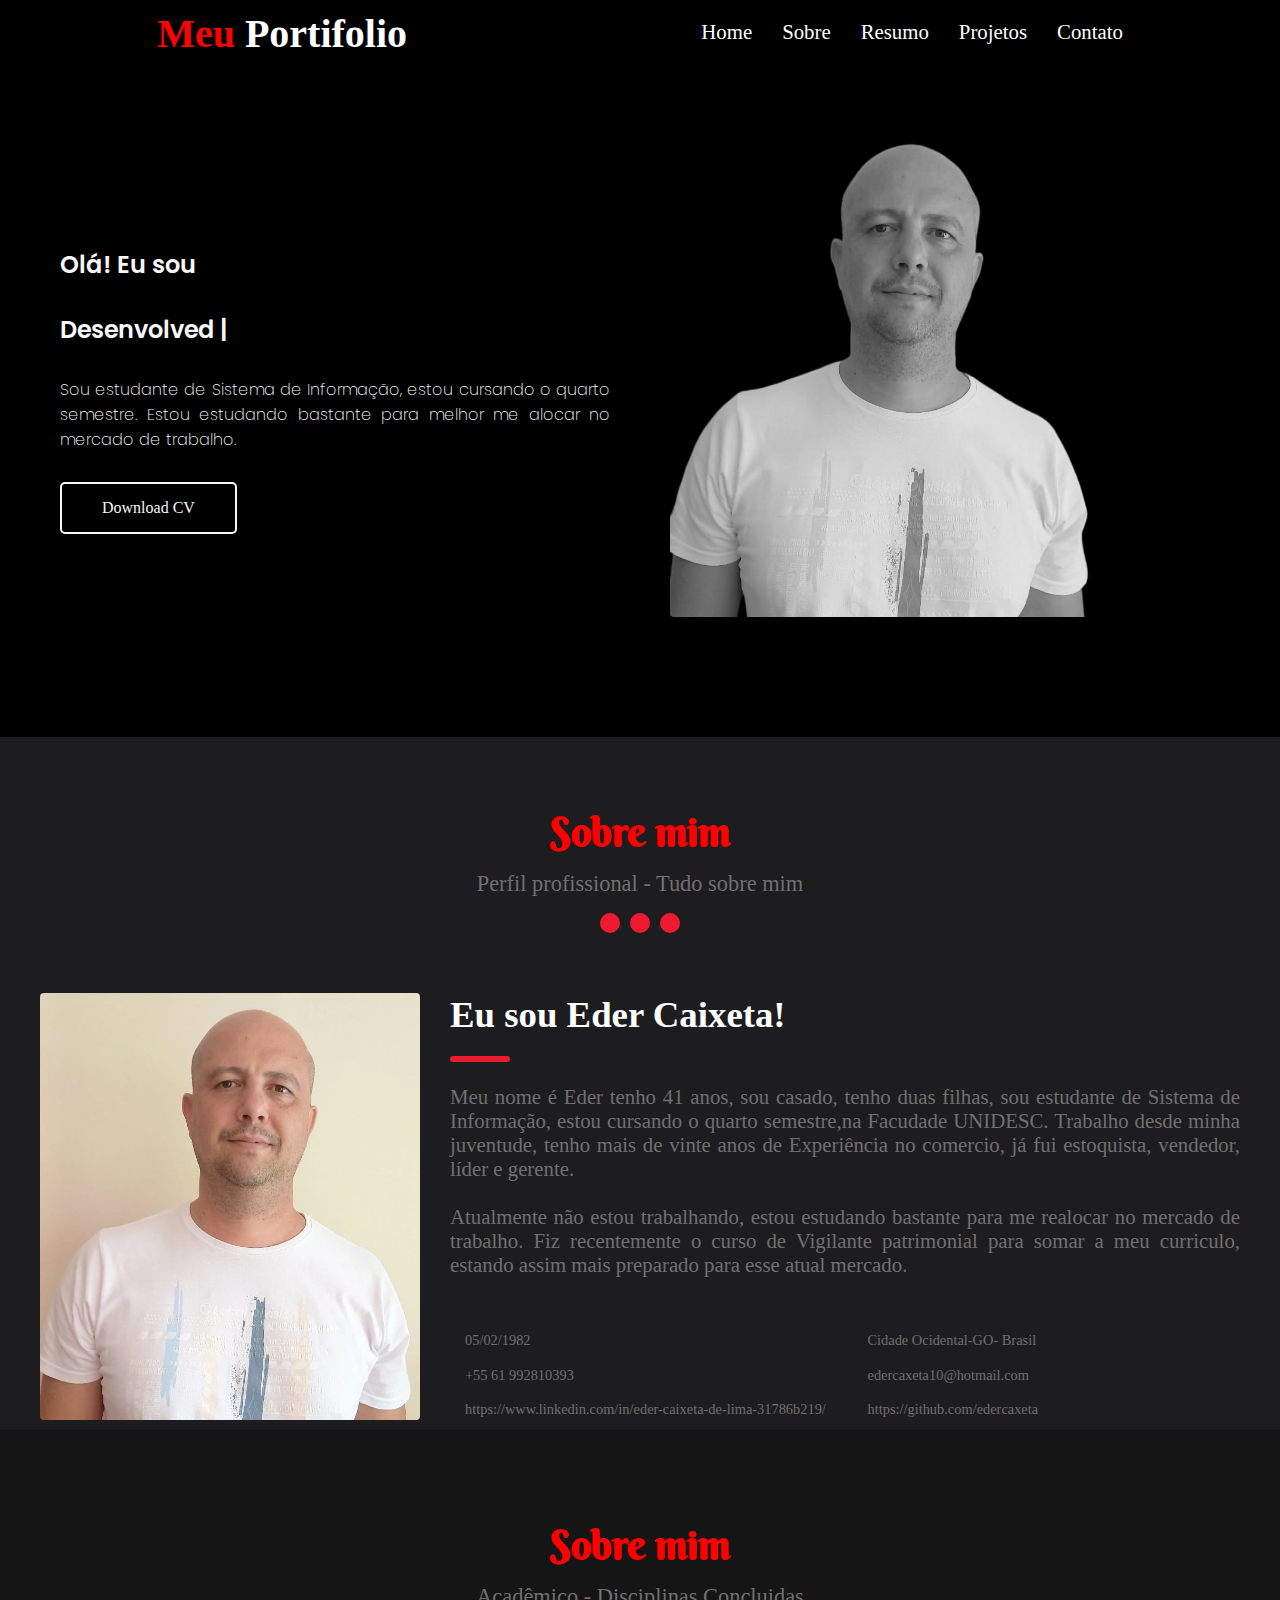
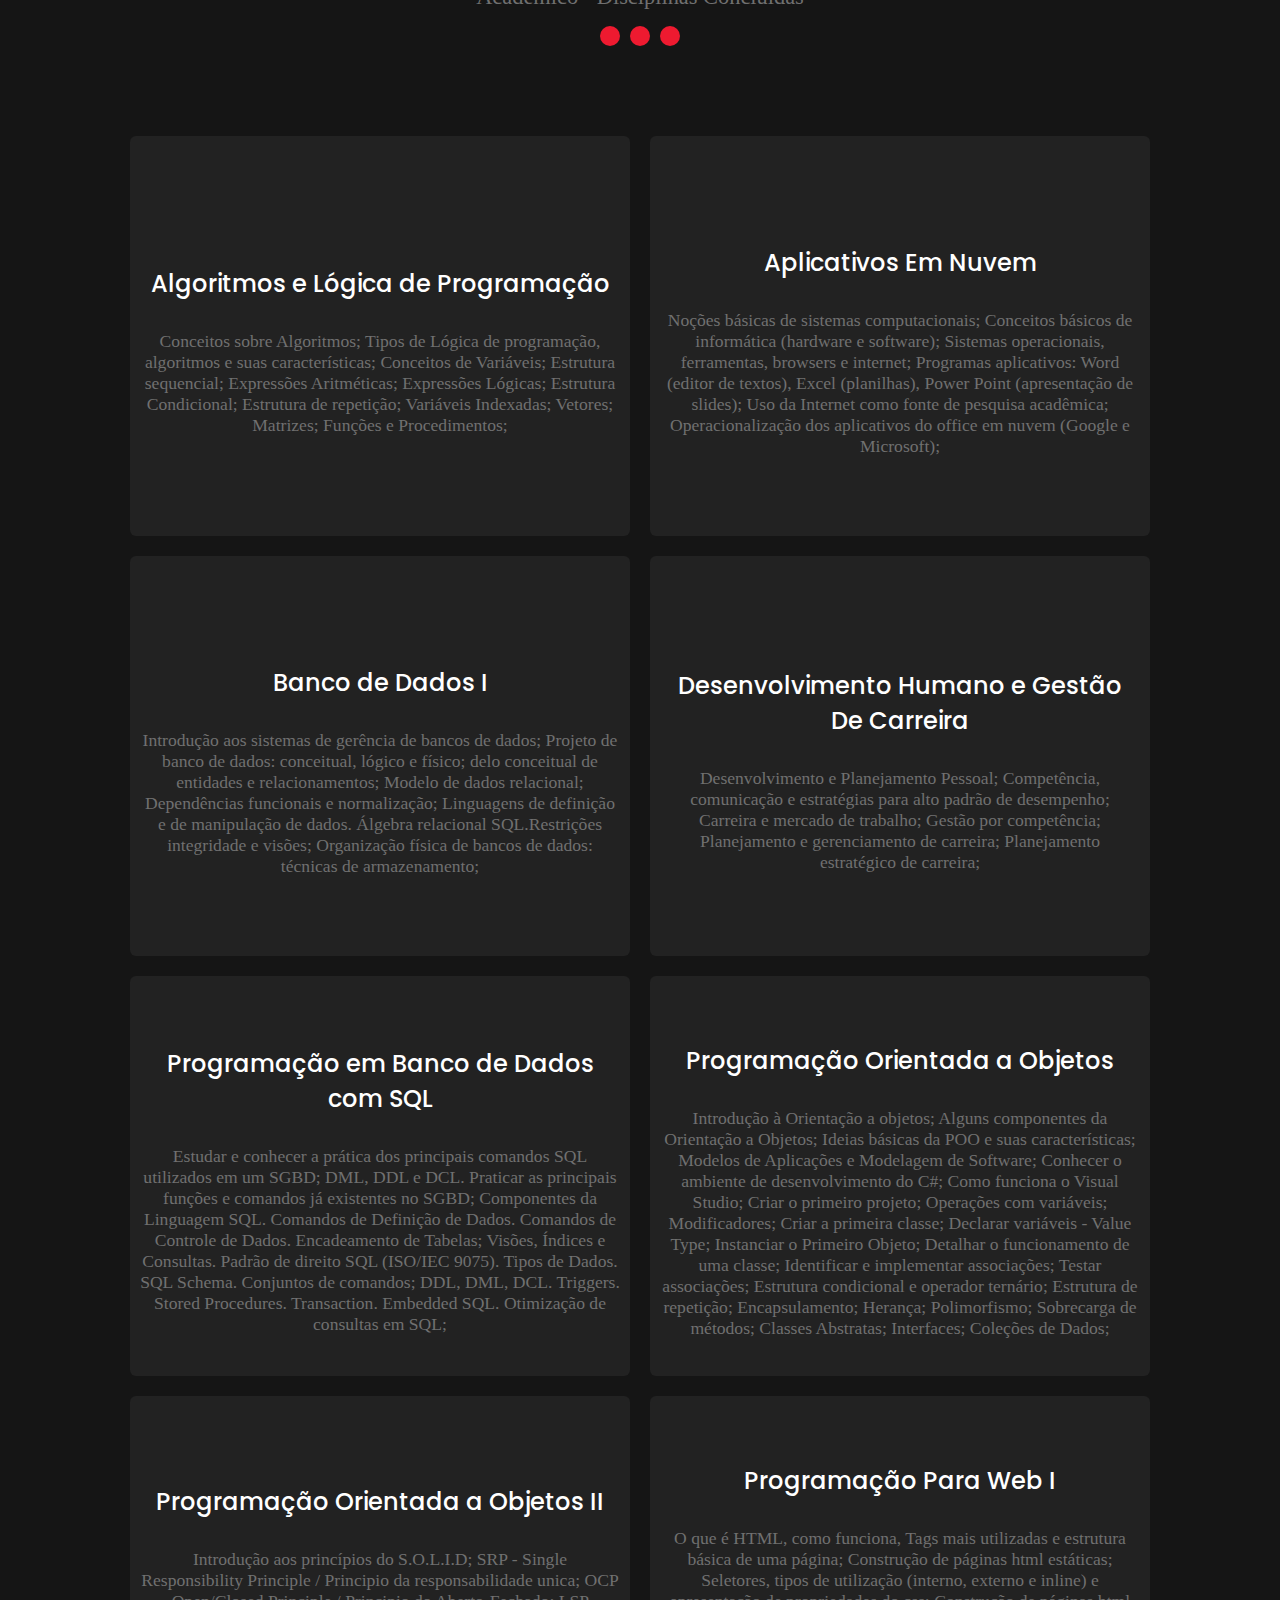
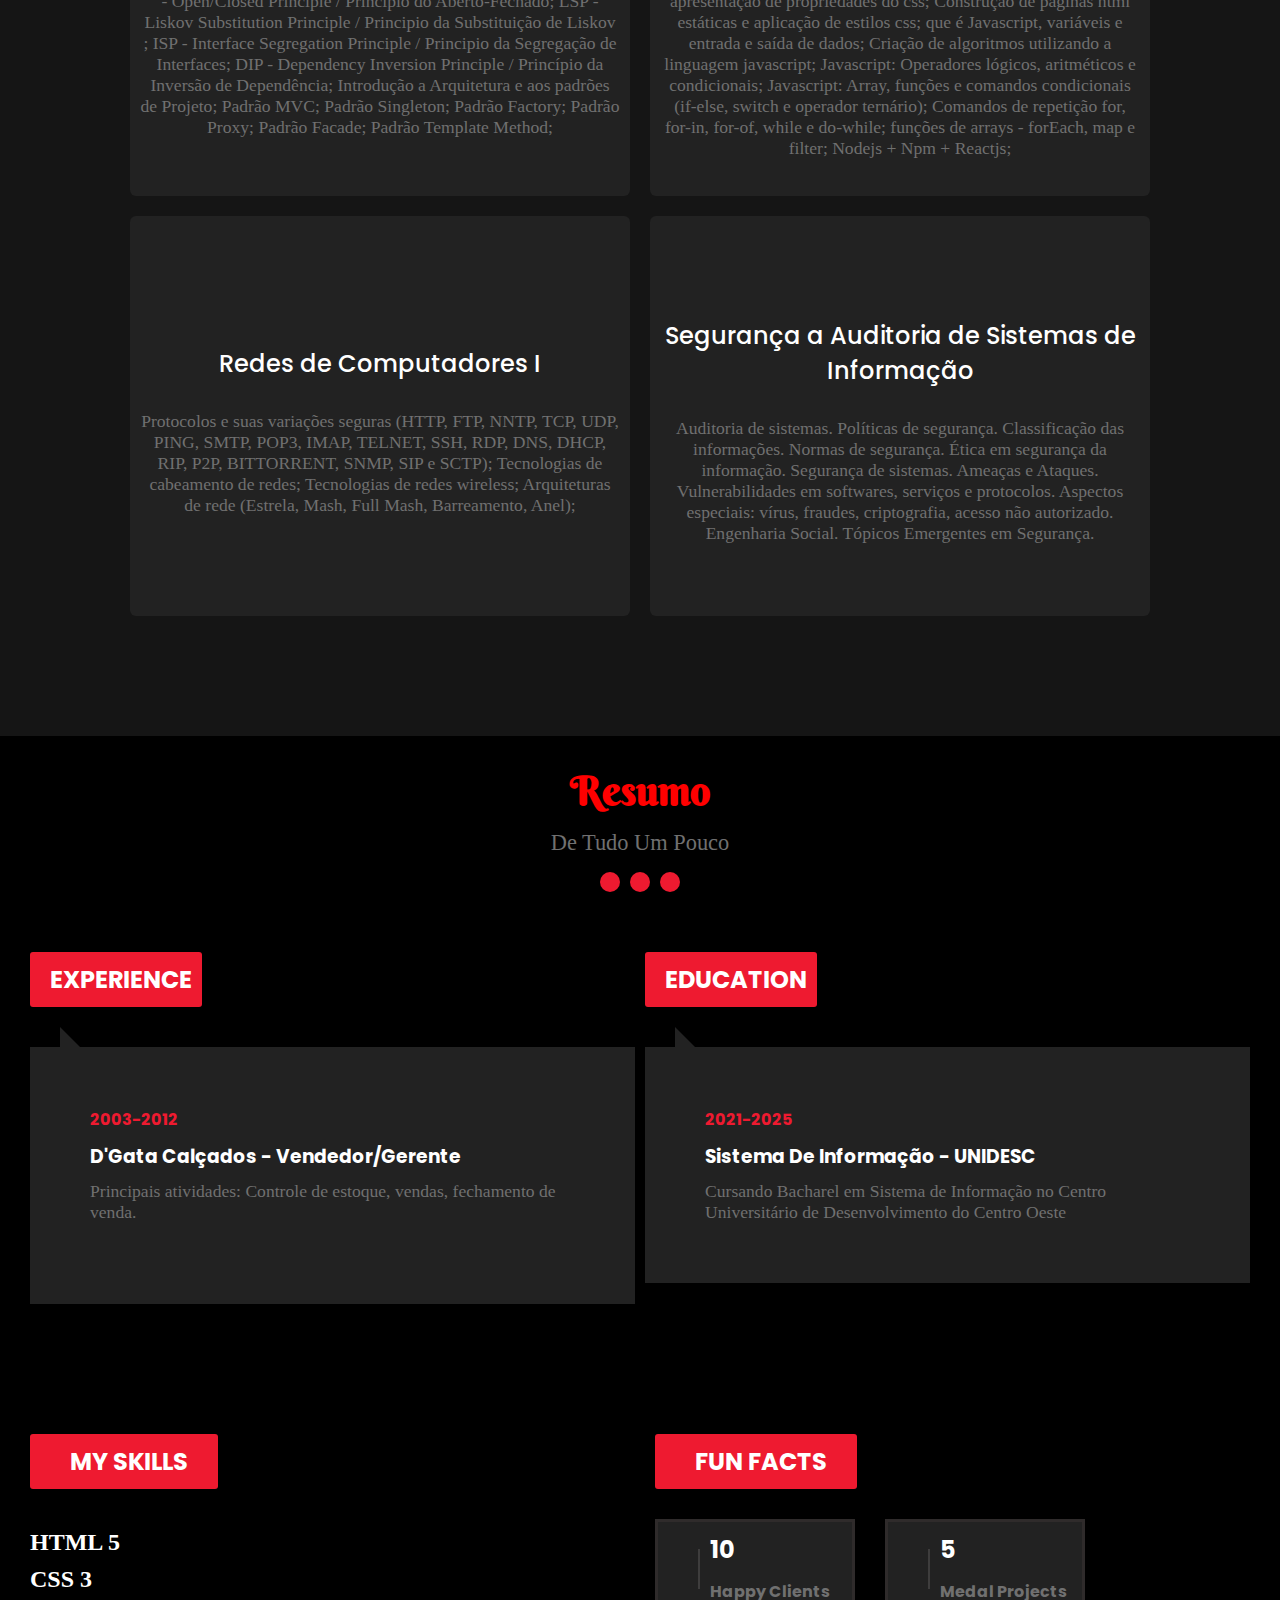
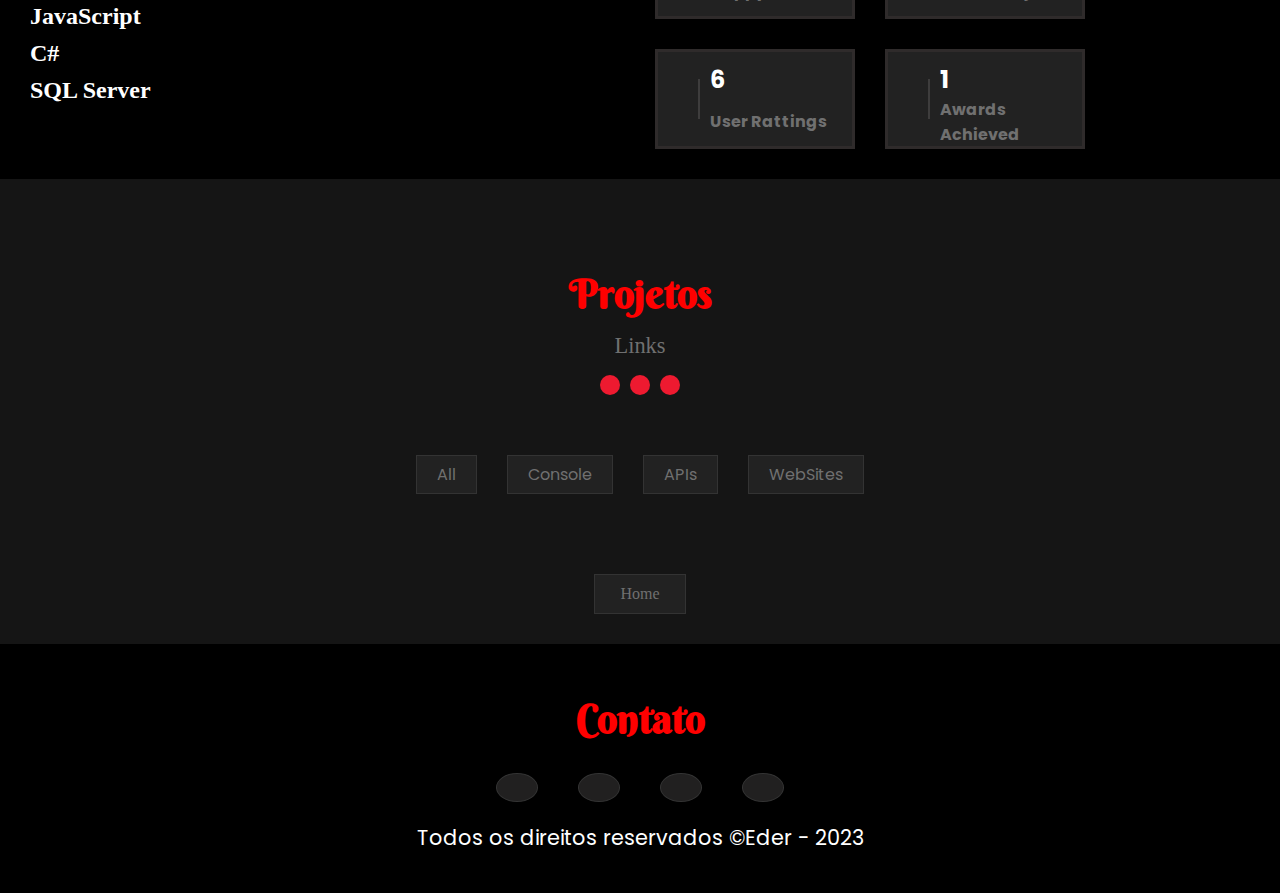
==== index.html @ 7ab3f2f9 "Update index.html" ====
<!DOCTYPE html>
<html lang="pt-br">
<head>
    <meta charset="UTF-8">
    <meta http-equiv="X-UA-Compatible" content="IE=edge">
    <meta name="viewport" content="width=device-width, initial-scale=1.0">
    <link rel="stylesheet" href="./css/style.css">
    <link rel="stylesheet" href="https://cdnjs.cloudflare.com/ajax/libs/font-awesome/6.4.0/css/all.min.css"
     integrity="sha512-iecdLmaskl7CVkqkXNQ/ZH/XLlvWZOJyj7Yy7tcenmpD1ypASozpmT/E0iPtmFIB46ZmdtAc9eNBvH0H/ZpiBw==" 
     crossorigin="anonymous" referrerpolicy="no-referrer" />
    <title>Eder Caixeta De Lima</title>
</head>
<body>
    
    <header>
        <h1>Meu <span>Portifolio</span></h1>
            <nav>
                <ul aria-label="Navegação primaria" class="navegacao-primaria">
                    <li><a href="index.html">Home</a></li>
                    <li><a href="index2.html">Sobre</a></li>
                    <li><a href="#resumo">Resumo</a></li>
                    <li><a href="#projetos">Projetos</a></li>
                    <li><a href="indexcontato.html">Contato</a></li>
                </ul>
                <i class="fa-solid fa-bars"></i>       
            </nav>
    </header>
    <section aria-label="seção curriculo download Eder" class="section-div">
        <div>   
            <h2>Olá! Eu sou</h2>
            <h2 class="digitando">Desenvolvedor de software/web</h2>
            <p>Sou estudante de Sistema de Informação, estou cursando o quarto semestre. Estou estudando bastante para melhor me alocar no mercado de trabalho.</p>
            <a href="img/Eder Caixeta De lima 2023.pdf" target="_blank">Download CV</a>
        </div>
        <img src="img/fundopreto.png" alt="ilustrativa imagem de uma pessoa">
    </section>
    <main>
        <article aria-label="Seção sobre mim" class="sobre">
            <div class="sobre_titulo">
                <h1>Sobre mim</h1>
                <p>Perfil profissional - Tudo sobre mim</p>
                <div aria-label="Seção de botões">
                    <span></span>
                    <span></span>
                    <span></span>
                </div>
            </div>
            <img src="img/foto3.jpeg" alt="imagem de pessoas ilustrativa">
            <div class="sobre_conteudo">
                <div class="sobre_texto">
                    <h1>Eu sou Eder Caixeta!</h1>
                    <p>Meu nome é Eder tenho 41 anos, sou casado, tenho duas filhas, sou estudante de Sistema de Informação, estou cursando o quarto
                        semestre,na Facudade UNIDESC. Trabalho desde minha juventude, tenho mais de vinte anos de Experiência no comercio, já fui estoquista, 
                        vendedor, líder e gerente.<br><br>
                        Atualmente não estou trabalhando, estou estudando bastante para me realocar no mercado de trabalho. Fiz recentemente o
                        curso de Vigilante patrimonial para somar a meu curriculo, estando assim mais preparado para esse atual mercado.</p><br>
                
                </div>
                <div class="sobre_info">
                    <p><i class="fa-solid fa-calendar-days"></i>05/02/1982</p>
                    <p><i class="fa-solid fa-location-dot"></i>Cidade Ocidental-GO- Brasil</p>
                    <p><i class="fa-brands fa-whatsapp"></i>+55 61 992810393</p>
                    <p><i class="fa-solid fa-envelope"></i>edercaxeta10@hotmail.com</p>
                    <p><i class="fa-brands fa-linkedin"></i>https://www.linkedin.com/in/eder-caixeta-de-lima-31786b219/</p>
                    <p><i class="fa-brands fa-github"></i>https://github.com/edercaxeta</p>
                </div>
            </div>
        </article>
    </main>

    <section class="services">
            <div class="sobre_titulo">
                <h1 >Sobre mim</h1>
                <p> Acadêmico - Disciplinas Concluidas</p>
                <div aria-label="Seção de botões">
                    <span></span>
                    <span></span>
                    <span></span>
                </div>
            </div>
            <div class="my_service">
                <ul aria-label="Navegação secundaria">
                    <li>
                        <i class="fa-sharp fa-solid fa-pen-to-square"></i>
                    <h3>Algoritmos e Lógica de Programação</h3>
                    <p>Conceitos sobre Algoritmos; Tipos de Lógica de programação, algoritmos e suas características;
                     Conceitos de Variáveis; Estrutura sequencial; Expressões Aritméticas; Expressões Lógicas; 
                     Estrutura Condicional; Estrutura de repetição; Variáveis Indexadas; Vetores; Matrizes; 
                     Funções e Procedimentos;</p>
                    </li>
                    <li>
                        <i class="fa-sharp fa-solid fa-pen-to-square"></i>
                    <h3>Aplicativos Em Nuvem</h3>
                    <p>Noções básicas de sistemas computacionais;  Conceitos básicos de informática (hardware e software); 
                        Sistemas operacionais, ferramentas, browsers e internet; Programas aplicativos: Word (editor de textos),
                        Excel (planilhas), Power Point (apresentação de slides); Uso da Internet como fonte de pesquisa acadêmica;
                        Operacionalização dos aplicativos do office em nuvem (Google e Microsoft);</p>
                    </li>
                    <li>
                        <i class="fa-sharp fa-solid fa-pen-to-square"></i>
                    <h3>Banco de Dados I</h3>
                    <p>Introdução aos sistemas de gerência de bancos de dados;  Projeto de banco de dados: conceitual, lógico e físico;
                        delo conceitual de entidades e relacionamentos;  Modelo de dados relacional; Dependências funcionais e normalização;
                        Linguagens de definição e de manipulação de dados. Álgebra relacional SQL.Restrições integridade e visões; 
                        Organização física de bancos de dados: técnicas de armazenamento;</p>
                    </li>
                    <li>
                        <i class="fa-sharp fa-solid fa-pen-to-square"></i>
                        <h3>Desenvolvimento Humano e Gestão De Carreira</h3>
                        <p>Desenvolvimento e Planejamento Pessoal; Competência, comunicação e estratégias para alto padrão de desempenho;
                            Carreira e mercado de trabalho; Gestão por competência; Planejamento e gerenciamento de carreira; 
                            Planejamento estratégico de carreira;</p>
                    </li>
                    <li>
                        <i class="fa-sharp fa-solid fa-pen-to-square"></i>
                    <h3>Programação em Banco de Dados com SQL</h3>
                    <p>Estudar e conhecer a prática dos principais comandos SQL utilizados em um SGBD;  DML, DDL e DCL. Praticar as
                        principais funções e comandos já existentes no SGBD; Componentes da Linguagem SQL. Comandos de Definição de Dados.
                        Comandos de Controle de Dados. Encadeamento de Tabelas; Visões, Índices e Consultas. Padrão de direito SQL (ISO/IEC 9075). 
                        Tipos de Dados. SQL Schema. Conjuntos de comandos; DDL, DML, DCL. Triggers. Stored Procedures. Transaction. Embedded SQL.
                        Otimização de consultas em SQL;</p>
                    </li>
                    <li>
                        <i class="fa-sharp fa-solid fa-pen-to-square"></i>
                    <h3>Programação Orientada a Objetos</h3>
                    <p>Introdução à Orientação a objetos;  Alguns componentes da Orientação a Objetos;  Ideias básicas da POO e suas 
                        características;  Modelos de Aplicações e Modelagem de Software; Conhecer o ambiente de desenvolvimento do C#; 
                        Como funciona o Visual Studio;  Criar o primeiro projeto;  Operações com variáveis;  Modificadores;  Criar a primeira classe;
                        Declarar variáveis - Value Type;  Instanciar o Primeiro Objeto; Detalhar o funcionamento de uma classe;
                        Identificar e implementar associações;  Testar associações; Estrutura condicional e operador ternário;
                        Estrutura de repetição;  Encapsulamento; Herança; Polimorfismo;  Sobrecarga de métodos; Classes Abstratas; Interfaces;
                        Coleções de Dados; </p>
                    </li>
                    <li>
                        <i class="fa-sharp fa-solid fa-pen-to-square"></i>
                        <h3>Programação Orientada a Objetos II</h3>
                        <p>Introdução aos princípios do S.O.L.I.D; SRP - Single Responsibility Principle / Principio da responsabilidade unica; 
                            OCP - Open/Closed Principle / Principio do Aberto-Fechado; LSP - Liskov Substitution Principle / Principio da Substituição de Liskov ; 
                            ISP - Interface Segregation Principle / Principio da Segregação de Interfaces; 
                            DIP - Dependency Inversion Principle / Princípio da Inversão de Dependência; 
                            Introdução a Arquitetura e aos padrões de Projeto; Padrão MVC;
                            Padrão Singleton; Padrão Factory; Padrão Proxy; Padrão Facade; Padrão Template Method;</p>
                    </li>
                    <li>
                        <i class="fa-sharp fa-solid fa-pen-to-square"></i>
                        <h3>Programação Para Web I</h3>
                        <p>O que é HTML, como funciona, Tags mais utilizadas e estrutura básica de uma página; Construção de páginas html estáticas; 
                            Seletores, tipos de utilização (interno, externo e inline) e apresentação de propriedades do css; Construção de páginas
                            html estáticas e aplicação de estilos css;  que é Javascript, variáveis e entrada e saída de dados; Criação de algoritmos
                            utilizando a linguagem javascript; Javascript: Operadores lógicos, aritméticos e condicionais; Javascript: Array,
                            funções e comandos condicionais (if-else, switch e operador ternário); Comandos de repetição for, for-in, for-of,
                            while e do-while; funções de arrays - forEach, map e filter; Nodejs + Npm + Reactjs;</p>
                    </li>
                    <li>
                        <i class="fa-sharp fa-solid fa-pen-to-square"></i>
                        <h3>Redes de Computadores I</h3>
                        <p>Protocolos  e suas variações seguras (HTTP, FTP, NNTP, TCP, UDP, PING, SMTP, POP3, IMAP, TELNET, SSH, RDP, DNS, DHCP, RIP, P2P, BITTORRENT, SNMP, SIP e SCTP);
                            Tecnologias de cabeamento de redes; Tecnologias de redes wireless; Arquiteturas de rede (Estrela, Mash, Full Mash, Barreamento, Anel);</p>
                    </li>
                    <li>
                        <i class="fa-sharp fa-solid fa-pen-to-square"></i>
                        <h3>Segurança a Auditoria de Sistemas de Informação</h3>
                        <p>Auditoria de sistemas. Políticas de segurança. Classificação das informações. Normas de segurança. Ética em segurança da
                            informação. Segurança de sistemas. Ameaças e Ataques. Vulnerabilidades em softwares, serviços e protocolos. Aspectos 
                            especiais: vírus, fraudes, criptografia, acesso não autorizado. Engenharia Social. Tópicos Emergentes em Segurança.</p>
                    </li>
                </ul>
            </div>
    </section>
    <div class="my_resume"><a name ="resumo"></a>
        <div class="sobre_titulo">
            <h1>Resumo</h1>
            <p>De Tudo Um Pouco </p>
            <div aria-label="Seção de botões">
                <span></span>
                <span></span>
                <span></span>
            </div>
        </div>
        <div class="resume_generica">
            <h2 class="experience"><i class="fa-solid fa-handshake"></i> Experience</h2>
            <div class="experience_content">
                <div>
                    <span>2003-2012</span>
                    <h3>D'Gata Calçados - Vendedor/Gerente</h3>
                    <p>Principais atividades: Controle de estoque, vendas, fechamento de venda.<br><br></p>
                </div>
                <div>
                    <span>2012-2022</span>
                    <h3>Casas Bahia - Vendedor/Lider</h3>
                    <p>Principais atividades: Vendas, fechamento de venda e gestão de pessoas.<br><br></p>
                </div>
                
                <ul>
                    <li><i class="fa-sharp fa-solid fa-circle"></i></li>
                    <li><i class="fa-sharp fa-solid fa-circle"></i></li>
                </ul>
            </div>
            <h2 class="education"><i class="fa-solid fa-book"></i>Education</h2>
            <div class="education_content">
                <div>
                    <span>2021-2025</span>
                    <h3>Sistema De Informação - UNIDESC</h3>
                    <p>Cursando Bacharel em Sistema de Informação no Centro Universitário de Desenvolvimento do Centro Oeste</p>
                </div>
                <div>
                    <span>Agosto-2022</span>
                    <h3>Big Date Fundamentos 3.0 - Data Science Academy</h3>
                    <p>Este curso trás os principais Fundamentos do Big Data.<br><br></p>
                </div>
                <div>
                    <span>Maio-2022 </span>
                    <h3>Algoritimo - Curso Em Video</h3>
                    <p>Este curso trás os princípios de Algoritimo e Logica computacionais.<br><br></p>
                </div>
                <div>
                    <span>Fevereiro-2022</span>
                    <h3>Agile Mindset - CrossKnowLedge</h3>
                    <p>Este curso trás uma série de metodologias que buscam acelerar e otimizar os processos de uma empresa</p>
                </div>
                <div>
                    <span>Fevereiro-2022</span>
                    <h3>LGPD(Lei Geral de Proteção de Dados) - CrossKnowLedge</h3>
                    <p>O objetivo do curso é capacitar as pessoas para entenderem, de forma rápida, o funcionamento e 
                        diretrizes básicas expostas na nova LGPD de dados do Brasil.</p>
                </div>
                <div>
                    <span>Outubro-2021</span>
                    <h3>Segurança da Informação - CrossKnowLedge</h3>
                    <p>Este curso trás informações sobre a importãncia de preservar e proteger dados.<br><br></p>
                </div>
                <ul>
                    <li><i class="fa-sharp fa-solid fa-circle"></i></li>
                    <li><i class="fa-sharp fa-solid fa-circle"></i></li>
                    <li><i class="fa-sharp fa-solid fa-circle"></i></li>
                    <li><i class="fa-sharp fa-solid fa-circle"></i></li>
                    <li><i class="fa-sharp fa-solid fa-circle"></i></li>
                    <li><i class="fa-sharp fa-solid fa-circle"></i></li>
                </ul>
            </div>
        </div>
        <div class="cursos">
            <div class="my_skills">
                <h2><i class="fa-sharp fa-regular fa-star"></i>My Skills</h2>
                <div class="skill_content">
                    <h3>HTML 5</h3>
                    <ul>
                        <li><i class="fa-sharp fa-solid fa-star"></i></li>
                        <li><i class="fa-sharp fa-solid fa-star"></i></li>
                        <li><i class="fa-sharp fa-solid fa-star"></i></li>
                        <li><i class="fa-sharp fa-solid fa-star"></i></li>
                    </ul>
                </div>
                <div class="skill_content">
                    <h3>CSS 3</h3>
                    <ul>
                        <li><i class="fa-sharp fa-solid fa-star"></i></li>
                        <li><i class="fa-sharp fa-solid fa-star"></i></li>
                        <li><i class="fa-sharp fa-solid fa-star"></i></li>
                    </ul>
                </div>
                <div class="skill_content">
                    <h3>JavaScript</h3>
                    <ul>
                        <li><i class="fa-sharp fa-solid fa-star"></i></li>
                        <li><i class="fa-sharp fa-solid fa-star"></i></li>
                        <li><i class="fa-sharp fa-solid fa-star"></i></li>
                    </ul>
                </div>
                <div class="skill_content">
                    <h3>C#</h3>
                    <ul>
                        <li><i class="fa-sharp fa-solid fa-star"></i></li>
                        <li><i class="fa-sharp fa-solid fa-star"></i></li>
                        <li><i class="fa-sharp fa-solid fa-star"></i></li>
                        <li><i class="fa-sharp fa-solid fa-star"></i></li>
                    </ul>
                </div>
                <div class="skill_content">
                    <h3>SQL Server</h3>
                    <ul>
                        <li><i class="fa-sharp fa-solid fa-star"></i></li>
                        <li><i class="fa-sharp fa-solid fa-star"></i></li>
                        <li><i class="fa-sharp fa-solid fa-star"></i></li>
                    </ul>
                </div>
            </div>
            <div class="funfacts">
                <h2><i class="fa-solid fa-heart"></i>Fun Facts</h2>
                <ul>
                    <li>
                        <i class="fa-solid fa-mug-hot"></i>
                        <span>10</span>
                        <p>Happy Clients</p>
                    </li>
                    <li>
                        <i class="fa-solid fa-medal"></i>
                        <span>5</span>
                        <p>Medal Projects</p>
                    </li>
                    <li>
                        <i class="fa-solid fa-user"></i>
                        <span>6</span>
                        <p>User Rattings</p>
                    </li>
                    <li>
                        <i class="fa-solid fa-users"></i>
                        <span>1</span>
                        <p>Awards Achieved</p>
                    </li>
                </ul>
            </div>
        </div>
    </div>

    <section class="projects"><a name ="projetos"></a>
        <div class="sobre_titulo">
            <h1>Projetos</h1>
            <p>Links</p>
            <div aria-label="Seção de botões">
                <span></span>
                <span></span>
                <span></span>
            </div>
        </div>
        <div class="projects_models">
            <ul aria-label="Navegação entre modelos de projetos">
                <li class="all">All</li>
                <li class="design">Console</li>
                <li class="graphic">APIs</li>
                <li class="webSite">WebSites</li>
            </ul>   
        </div>
        <div class="projects_storage">
            <ul aria-label="Navegação de projetos">
                <li id="design"><a href="https://github.com/edercaxeta/goldeplaca" target="_blank"><img src="img/Projects/GolDePlaca.png" alt="Imagem do projeto"></a></li>
                <li id="design"><a href="https://github.com/edercaxeta/Projeto_Csharp_64exercicios" target="_blank"><img src="img/Projects/projeto.png" alt="Imagem do projeto"></a></li>
                <li id="graphic"><a href="https://github.com/edercaxeta/PI3_Padaria" target="_blank"><img src="img/Projects/ApiDjango.png" alt="Imagem do projeto"></a></li>
                <li id="graphic"><a href="https://github.com/edercaxeta/EDER_PI3_UNIDESC_2022" target="_blank"><img src="img/Projects/provaUnidesc.png" alt="Imagem do projeto"></a></li>
                <li id="webSite"><a href="https://github.com/edercaxeta/time-line" target="_blank"><img src="img/Projects/timeline.png" alt="Imagem do projeto"></a></li>
                <li id="webSite"><a href="https://github.com/edercaxeta/trabalho_completo" target="_blank"><img src="img/Projects/trabalhocompleto.png" alt="Imagem do projeto"></a></li>
                <li id="webSite"><a href="img/Projects/ALUGAPET.jpeg" target="_blank"><img src="img/Projects/ALUGAPET.jpeg" alt="Imagem do projeto"></a></li>
                <li id="webSite"><a href="https://github.com/edercaxeta/Portifolio" target="_blank"><img src="img/Projects/portifolio.png" alt="Imagem do projeto"></a></li>
                
            </ul>
        </div>
        <a href="#" id="link">Home</a>
    </section>

    <footer><a name ="contato"></a>
        <div class="sobre_titulo">
            <h1>Contato</h1>
        </div>
        <div class="sobre_titulo">
        </div>
         <nav aria-label="navegação de Links Sociais">
             <ul class="footer_sociais">

                <li><a href="https://www.facebook.com/Edereuilma "target=_blank><i class="fa-brands fa-facebook-f"></i></a></li>
                <li><a href="https://www.linkedin.com/in/eder-caixeta-de-lima-31786b219/" target=_blank><i class="fa-brands fa-linkedin"></i></a></li>
                <li><a href="https://www.instagram.com/ederuilma/ "target=_blank><i class="fa-brands fa-instagram"></i></a></li>
                <li><a href="https://github.com/edercaxeta" target=_blank><i class="fa-brands fa-github"></i></a></li> 
                
            </ul>
         </nav>
         <p class="footer_comercial">Todos os direitos reservados &copy;Eder - 2023</p>
    </footer>
    <script src="js/script.js"></script>
</body>
</html>
---- css/style.css ----
@import url('https://fonts.googleapis.com/css2?family=Poppins:wght@200;300;400;500;600;700;800;900&display=swap');
@import url('https://fonts.googleapis.com/css2?family=Berkshire+Swash&display=swap');


*{
    margin: 0;
    padding: 0;
    box-sizing: border-box;
    list-style: none;
    text-decoration: none;
}

body {
    max-width: 1450px;
    margin: 0 auto;
    background-color: black;
}

/* Header */

header {
    background-color: #000000;
    padding: 10px;
    display: flex;
    align-items: center;
    justify-content: space-around;
}

header h1 {
    color: red;
    font-size: 2.5rem;
}

header span {
    color: white;
}

header .navegacao-primaria{
    display: flex;
    gap: 30px;
    align-items: center;
}

header .navegacao-primaria li a{
    width: 0px;
    height: 0px;
    color: #fff;
    font-size: 1.3rem;
}

header .navegacao-primaria li a::after {
    content: '';
    width: 0px;
    height: 0px;
    border-bottom: 4px solid transparent;
    display: block;
    transition: .9s ;
}

header .navegacao-primaria li a:hover::after {
    width: 100%;
    height: 0px;
    padding: 0px;
    border-bottom: 4px solid #dc3545;
}



/* Download CV Section */

.section-div{
    animation: initialize .7s forwards;
    background-color: black;
    display: grid;
    grid-template-columns: 1fr 1fr;
    justify-content: space-around;
    align-items: center;
    gap: 60px;
    padding: 60px;
    text-align: justify;
}

.section-div div{
    margin-top: 120px;
    align-self: start;
    display: grid;
    gap: 30px;
}

.section-div div h2{
    font-family: "Poppins", sans-serif;
    font-weight: 600;
    color: #f7f7f7;
}

.section-div div h2{
    font-family: "Poppins", sans-serif;
    font-weight: 600;
    color: #f7f7f7;
}

.section-div div p{
    font-family: "Poppins", sans-serif;
    font-weight: 200;
    color: #f7f7f7;
}

.section-div div a{
    justify-self: start;
    color: #f7f7f7;
    padding: 15px 40px;
    border-radius: 5px;
    border: 2px solid #f7f7f7;
}


.section-div img {
    max-width: 78%;
    border-radius: 4px;
}

.digitando::after{
    content: '|';
    margin-left: 5px;
    opacity: 1;
    animation: blink .5s infinite;
}

/*implementando a função do javascript*/

/*função pisca*/
@keyframes blink{
    from {
        opacity: 1;
        
    } to{
        opacity: 0;
        
    }
}

/*função inicializar*/
@keyframes initialize{
    from {
        opacity: 0;
        transform: translate3d(0, -60px, 0);
    } to{
        opacity: 1;
        transform: translate3d(0, 0, 0);
    }
}

/* Seção principal sobre mim */

main {
    background-color: rgb(29, 29, 31);
    color: #fff;
}

main .sobre{
    margin-top: 60px;
    display: grid;
    grid-template-columns: 1fr 1fr 1fr;
    gap: 30px;
    justify-content: center;
    padding: 40px;
}

main .sobre2{
    margin-left: 20px;
    margin-bottom: 0px;    
    display: grid;
    grid-template-columns: 1fr 1fr 1fr;
    gap: 30px;
    justify-content: center;
    margin-right: 20px;
    padding: 40px;
}

.sobre_titulo{
    margin: 30px 0;
    grid-column: 1/-1;
    text-align: center; 
    color: #fff;
}

.sobre_titulo h1{
    font-size:2.5rem;
    color: red;
    margin-bottom: 15px;
    font-family: 'Berkshire Swash', cursive;
}

.sobre_titulo p{
    color: #707070;
    font-size: 1.4rem;
    margin-bottom:1rem;
    position: relative;
}

.sobre_titulo div{
    display: flex;
    gap: 10px;
    justify-content:center;
}

.sobre_titulo span{
    display: block;
    width: 20px;
    height: 20px;
    border-radius:50%;
    background-color: #ee1a30;
}

.sobre img{
    animation: sideSection .5s ease-in-out forwards;
    cursor: pointer;
    grid-row: 2;
    max-width: 100%;
    border-radius: 4px;
    filter: blur();
}

.sobre2 img{
    animation: sideSection .5s ease-in-out forwards;
    cursor: pointer;
    grid-row: 2;
    max-width: 100%;
    border-radius: 4px;
    filter: blur();
}

.sobre img:hover{
    transition: .5s ease-in;
    filter: blur(1px);
}

.sobre2 img:hover{
    transition: .5s ease-in;
    filter: blur(1px);
}


.sobre_conteudo{
    animation: upSection .6s ease-in-out forwards;
    grid-column: 2/-1;
    color:#707070;
    display: grid;
    grid-template-columns: 1fr 1fr 1fr;
}

.sobre_texto{
    display: grid;
    grid-column:1/-1;
    grid-template-columns: 1fr 1fr;
    text-align: justify;
}

.sobre_texto h1{
    font-size:2.3rem;
    color: white;
    grid-column: 1/-1;
}

.sobre_texto h1::after{
    background-color: #ee1a30;
    height: 6px;
    width: 60px;
    margin: 20px 0;
    content: '';
    display: block;
    border-radius: 5px;
}

.sobre_texto p{
    font-size: 1.3rem;
    grid-row: 2;
    grid-column: 1/-1;
}

.sobre_info{
    margin-top: 30px;
    display: grid;
    grid-template-columns: 1fr 1fr;
    grid-column: 1/-1;
    gap: 15px;
    align-items: center;
}

.sobre_info i{
    color: #ee1a30;
    display: inline-block;
    padding-right: 15px;
    font-size: 1.5rem;
}

.sobre_info p{
    font-size: .9rem;
}
/* Funcao sobe secao*/
@keyframes upSection{
    from {
        transition: .5s;
        transform: translate3d(60px, 0 , 0);
    }
    to{
        opacity: 1;
        transform: translate3d(0, 0 , 0);
    }
}

@keyframes sideSection{
    from {
        transition: .5s;
        transform: translate3d(-60px, 0 , 0);
    }
    to{
        opacity: 1;
        transform: translate3d(0, 0 , 0);
    }
}


/* My Service */

.services{
    background-color: #151515;
    margin-top: -30px;
    padding: 60px;
}


.my_service{
    padding: 60px;
    color: #fff;
}

.my_service ul {
    display: flex;
    flex-wrap: wrap;
    gap: 20px;
    align-items: center;
    justify-content: center;
}

.my_service ul li{
    cursor: pointer;
    position: relative;
    padding: 10px;
    border-radius: 6px;
    align-content: center;
    display: grid;
    gap: 30px;
    text-align: center;
    max-width: 500px;
    height: 400px;
    background-color: #222;

}

.my_service ul li i {
    font-size: 2.7rem;
    color: #ee1a30;
}

.my_service ul li h3{
    color: #fff;
    font-size: 1.5rem;
    font-family: 'Poppins', sans-serif;
    font-weight: 500;
}

.my_service ul li p{
    color: #707070;
    font-size: 1.1rem;
}

.my_service li::before{
    content: '';
    transition: .5s ease-in-out;
    border-radius: 6px;
    width: 0px;
    height: 0px;
    position: absolute;
    top: -2px;
    right: -2px;
    border-top: 2px solid transparent;
    border-right: 2px solid transparent;
}

.my_service li::after{
    content: '';
    transition: .5s ease-in-out;
    border-radius: 6px;
    width: 0px;
    height: 0px;
    position: absolute;
    bottom: -2px;
    left: -2px;
    border-bottom: 2px solid transparent;
    border-left: 2px solid transparent;
}

.my_service li:hover::before{
    width: 100%;
    height: 100%;
    border-top: 2px solid red;
    border-right: 2px solid red;
}

.my_service li:hover::after{
    width: 100%;
    height: 100%;
    border-bottom: 2px solid red;
    border-left: 2px solid red;
}


/* Experiencias */



.my_resume{
    color: white;
}

.resume_generica{
    padding: 30px;
    display: grid;
    grid-template-columns: 1fr 1fr;
    justify-content: center;
    gap: 10px;
    align-items: start;
}

.resume_generica h2 {
    font-family: 'Poppins', sans-serif;
    font-size: 1.5rem;
    background-color: #ee1a30;
    justify-self: start;
    padding: 10px;
    border-radius: 3px;
    text-transform: uppercase;
}

.resume_generica h2 i {
    margin-right: 10px;
}

.experience{
    margin-bottom: 30px;
    grid-column: 1;
    grid-row: 1;
}

.education{
    margin-bottom: 30px;
    grid-column: 2;
    grid-row: 1;
}

.experience_content ul {
    color: #ee1a30;
    gap: 10px;
    display: flex;
    cursor: pointer;
    margin-top: 20px;
    justify-content: center;
}

.resume_generica .experience_content div{
    background-color: #222;
    padding: 60px;
    display: none;
    animation: sideSection .5s ease-in-out forwards;
    position: relative;
}
.resume_generica .experience_content div.active{
    display: block;
}

.experience_content ul li.active {
    color: #3e3d3d;
}

.resume_generica .experience_content div::before{
    content: '';
    border-right: 30px solid transparent; 
    border-bottom: 30px solid #222;
    position: absolute;
    top: -20px;
    left: 30px; 
    display: inline-block;
}

.resume_generica .experience_content div span{
    color: #ee1a30;
    font-family: 'Poppins', sans-serif;
    font-weight: bold;
}

.resume_generica .experience_content div h3{
    font-family: 'Poppins', sans-serif;
    margin: 10px 0;
}

.resume_generica .experience_content div p{
    color: #707070;
    font-size: 1.1rem;
}



/* Diplomas e Cursos */

.resume_generica .education_content div{
    background-color: #222;
    padding: 60px;
    display: none;
    animation: sideSection .5s ease-in-out forwards;
    position: relative;
}
.resume_generica .education_content div.active{
    display: block;
}

.education_content ul li.active {
    color: #3e3d3d;
}


.education_content ul {
    color: #ee1a30;
    gap: 10px;
    display: flex;
    cursor: pointer;
    margin-top: 20px;
    justify-content: center;
}

.resume_generica .education_content div::before{
    content: '';
    border-right: 30px solid transparent; 
    border-bottom: 30px solid #222;
    position: absolute;
    top: -20px;
    left: 30px; 
    display: inline-block;
}

.resume_generica .education_content div span{
    color: #ee1a30;
    font-family: 'Poppins', sans-serif;
    font-weight: bold;
    
}

.resume_generica .education_content div h3{
    font-family: 'Poppins', sans-serif;
    margin: 10px 0;
}

.resume_generica .education_content div p{
    color: #707070;
    font-size: 1.1rem;
}



/* Cursos e Skills */

.cursos{
    margin-top: 50px;
    display: grid;
    grid-template-columns: 1fr 1fr 1fr 1fr;
    align-items: start;
    padding: 30px;
    gap: 30px;
    justify-content: center;
}

.my_skills{
    display: grid;
}

.my_skills h2{
    padding: 10px 30px;
    border-radius: 3px;
    text-transform: uppercase;
    background-color: #ee1a30;
    font-size: 1.5rem;
    font-family: 'Poppins', sans-serif;
    margin-bottom: 30px;
    justify-self: start;
}

.my_skills h2 i{
    padding-right: 10px;
}

.skill_content{
    font-size: 1.5rem;
    grid-column: 1/2;
    display: grid;
    grid-template-columns: 1fr 1fr;
    gap: 40px;
    margin-top: 10px;
}

.skill_content h3{
    font-size: 1.5rem;
}

.skill_content ul {
    display: flex;
}

/* Fun Facts */

.funfacts {
    grid-column: 3/-1;
    grid-row: 1;
    display: grid;
    grid-template-columns: 1fr 1fr;
}

.funfacts h2{
    grid-column: 1/-1;
    padding: 10px 30px;
    border-radius: 3px;
    text-transform: uppercase;
    background-color: #ee1a30;
    font-size: 1.5rem;
    font-family: 'Poppins', sans-serif;
    margin-bottom: 30px;
    justify-self: start;
}

.funfacts h2 i{
    padding-right: 10px;
}

.funfacts ul{
    display: grid;
    grid-template-columns: 1fr 1fr;
    gap: 30px;
    
}

.funfacts ul li{
    background-color: #222;
    border: 3px solid #2f2b2b;
    grid-template-columns: auto 1fr;
    align-self: start;
    width: 200px;
    height: 100px;
    display: grid;
    
}

.funfacts ul li i{
    grid-row: 1/3;
    margin: auto;
    padding: 20px;
    font-size: 2rem;
    color: #ee1a30;
    border-right: 2px solid #3e3d3d;
}

.funfacts ul li span{
    font-size: 1.5rem;
    font-family: 'Poppins', sans-serif;
    font-weight: bold;
    padding-left: 10px;
    padding-top: 10px;
}

.funfacts ul li p{
    padding-left: 10px;
    color: #707070;
    font-weight: bold;
    font-family: 'Poppins', sans-serif;
}

/* Projetos */

.projects{
    padding: 30px;
    display: grid;
    justify-content: center;
    gap: 30px;
    background-color: #151515;
    position:relative;
    text-align:center;
}

.projects ul {
    display: flex;
    justify-content: center;
    gap: 30px;
}

.projects_models ul li{
    cursor: pointer;
    font-family: 'Poppins', sans-serif;
    background-color: #222;
    border: 1px solid #333;
    padding: 6px 20px;
    color: #707070;
}

.projects_models ul li.active {
    background-color: #ee1a30;
    color: #151515;
    font-weight: bold;
}

.projects_storage ul {
    display: grid;
    margin-top: 20px;
    gap: 10px;
    justify-content: center;
    grid-template-columns: repeat(4, 1fr);
}

.projects_storage ul li{
    display: none;
    max-width: 100%;
    height: 100%;
}

.projects_storage ul li.active{
    display: block;
    animation: animationImageButtom 2s ease-in-out forwards;
}

.projects_storage ul li img{
    max-width: 90%;
    height: 90%;
    border-radius: 6px;
}


#link {
    background-color: #222;
    text-decoration: none;
    justify-self: center;
    padding: 10px 25px;
    border: 1px solid #333;
    color: #707070;
}

@keyframes animationImageButtom{
    0%{
        opacity: 0;
        transform: translate3d(0, -30px, 0);
    }
    100%{
        opacity: 1;
        transform: translate3d(0, 0, 0);
    }
}

/* Responsividade */

@media (max-width: 1089px){
    .resume_generica .experience_content, .education_content{
        justify-self: center;
        grid-column: 1/-1;
    }

    .resume_generica .education{
        grid-column: 1/-1;
        grid-row: 3;
        justify-self: center;
        margin: 30px 0;
    }
    .resume_generica .experience{
        grid-column: 1/-1;
        grid-row: 1;
        justify-self: center;
        
    }

    .cursos {
        grid-template-columns: 1fr;
    }

    .cursos .funfacts{
        margin-bottom: 30px;
        text-align: center;
        grid-template-columns: 1fr;
        justify-self: center;
        grid-column: 1;
    }

    .cursos .funfacts h2{
        justify-self: center;
    }

    .cursos .my_skills h2{
        justify-self: center;
    }

    .cursos .my_skills{
        
        text-align: center;
        grid-template-columns: 1fr;
        justify-self: center;
        grid-column: 1/-1;
    }
}



@media(max-width: 992px){

    .section-div img {
        display: none;
    }
    .section-div{

        background-repeat: no-repeat;
        background-size: cover;
        background-image: url(/img/fotoPretaBranca.jpg);
    }
    .section-div div h2{
        color:wheat;
    }
    .section-div div p{
        color:whitesmoke;
    }

    header .navegacao-primaria{
        display: none;
    }

    header {
        justify-content: space-between;
        padding: 30px 70px;
    }

    header i{
        color:#f7f7f7;
        font-size: 3rem;
    }

    header .navegacao-primaria.ativado{
        background: linear-gradient(rgba(43, 42, 42, 0.176), rgba(46, 46, 46, 0.724));
        position: absolute;
        display: grid;
        top: 80px;
        color: white;
        z-index: 1;
        padding: 30px;
        font-size: 1.6rem;
        font-weight: bold;
        border-radius: 0 0 4px 4px;
        right: 20px;
        animation: upSection .8s ease-in-out forwards;
    }

    .sobre img{
        grid-column: 1/-1;
        justify-self: center;
    }
    .sobre_conteudo{
        grid-column: 1/-1;
    }
}

/*footer*/

footer{
    background-color: #000000;
    padding: 20px;  
}

.footer_sociais {
    display: flex;
    justify-content: center;
    gap: 40px;
    flex-wrap: wrap;
    align-items: center;
    position: relative;
    color: #f7f7f7;
}

.footer_sociais li{
    background-color:#212020;
    border-radius: 50%;
    border: 1px solid #333;
}

.footer_sociais li i {
    padding: 20px;
    font-size: 1.5rem;
    color: #f7f7f7;
}

.footer_sociais li:hover{
    transition: .3s ease-in-out;
    cursor: pointer;
    background-color: #3e3d3d;
}

.footer_comercial{
    text-align: center;
    color: #ffff;
    margin: 20px auto;
    font-size: 1.3rem;
    font-family: 'Poppins';
}


/*contato*/

.contato{
    margin-bottom: 20px;
    margin-left: 20px;
    color: white;
    text-shadow: 5px 5px 5px black;
    font-size: 1.9rem;
}


input, textarea {
    width: 400px;
    padding: 10px;
    color: black;
    margin-left: 20px;
    margin-top: 10px;
    border-radius: 5px;
    border-radius: 5px;
    border: 2px solid;
}

input:hover, textarea:hover, input:focus, textarea:focus {
    border-color:black;
    box-shadow: 5px 0px 9px #333;
    background-color: #3e3d3d;
    color: black;
    font-weight: bold;
}

.enviar {
    background-color: #3e3d3d;
    height: 40px;
    width: 100px;
    font-weight: bold;
    border-radius: 5px;
    -webkit-border-radius: 5px;
    -moz-border-radius: 5px;
    border: 1px solid;
    color: black;
}

textarea {
    width: 500px;
    height: 120px;
    line-height: 20px;
    max-width: 400px;
}

form label {
    margin-left: 20px;
    color: #FFFFFF;
    font-weight: bold;
}
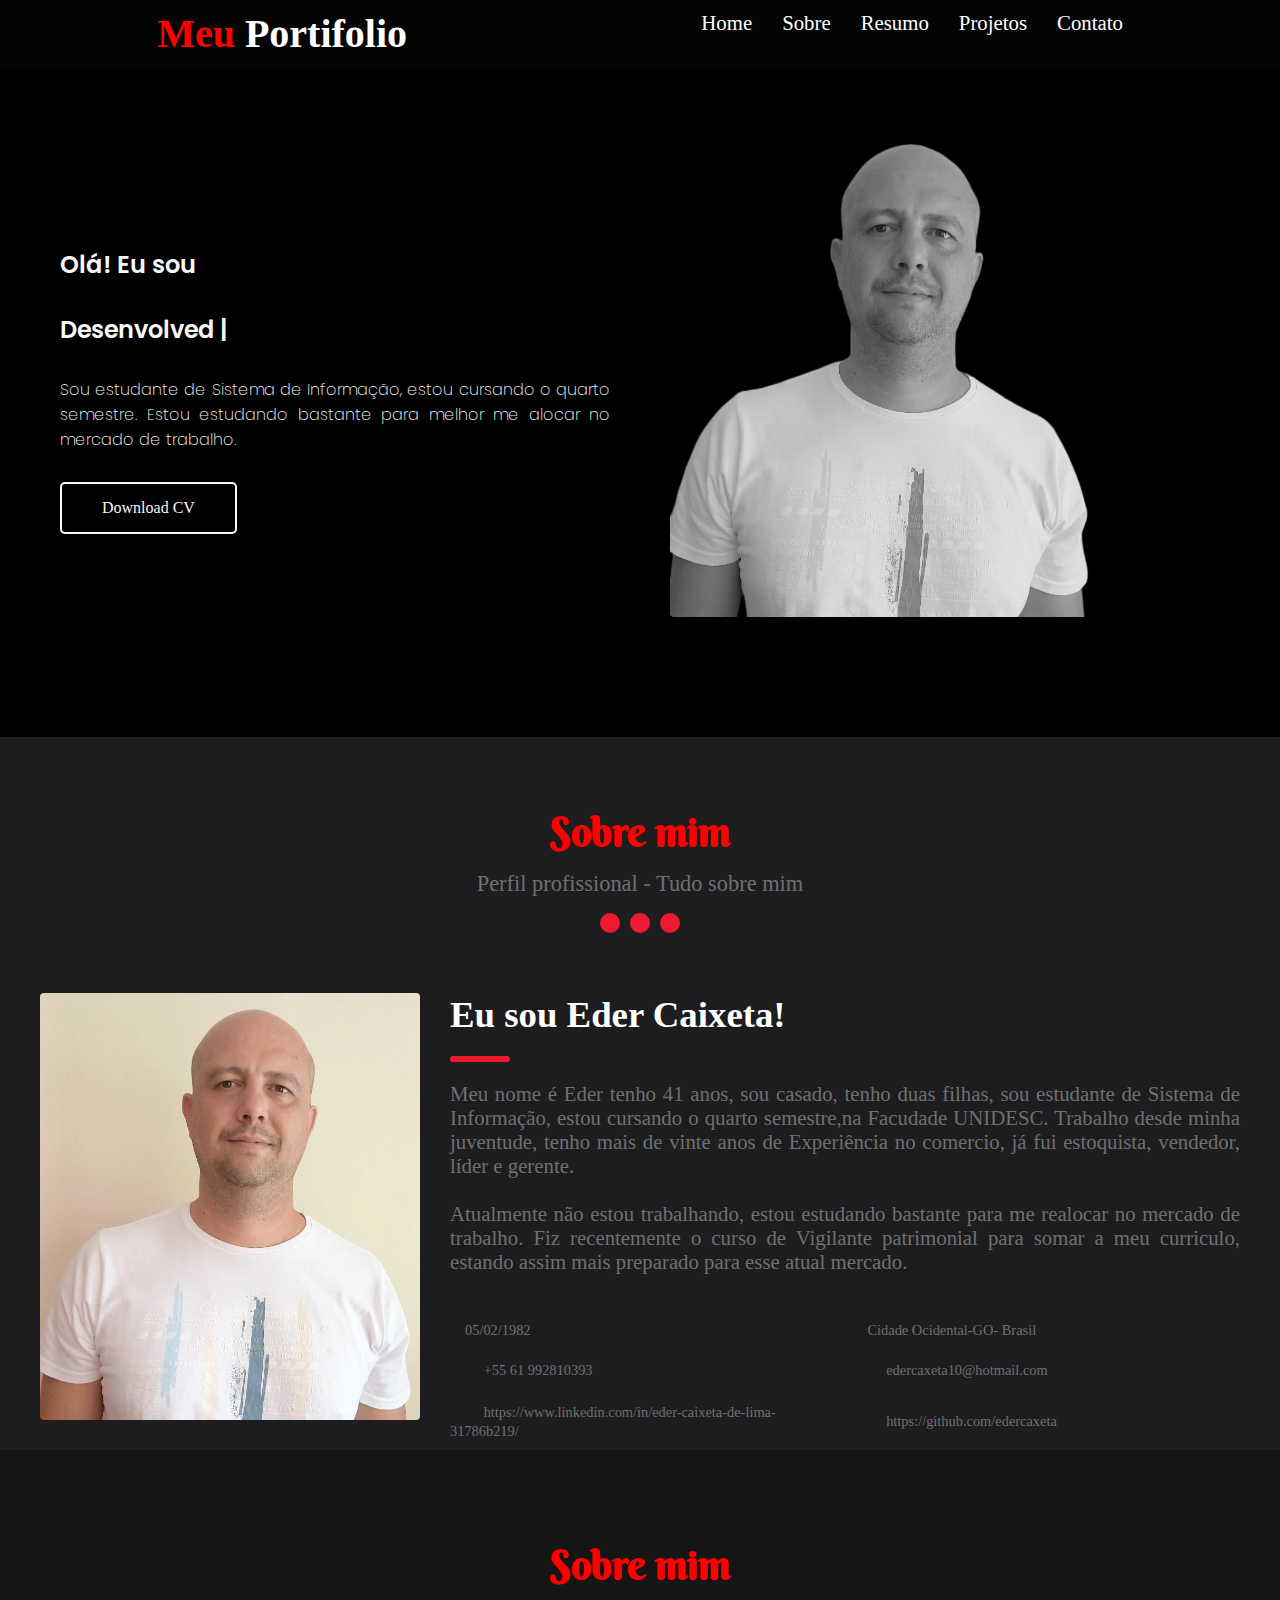
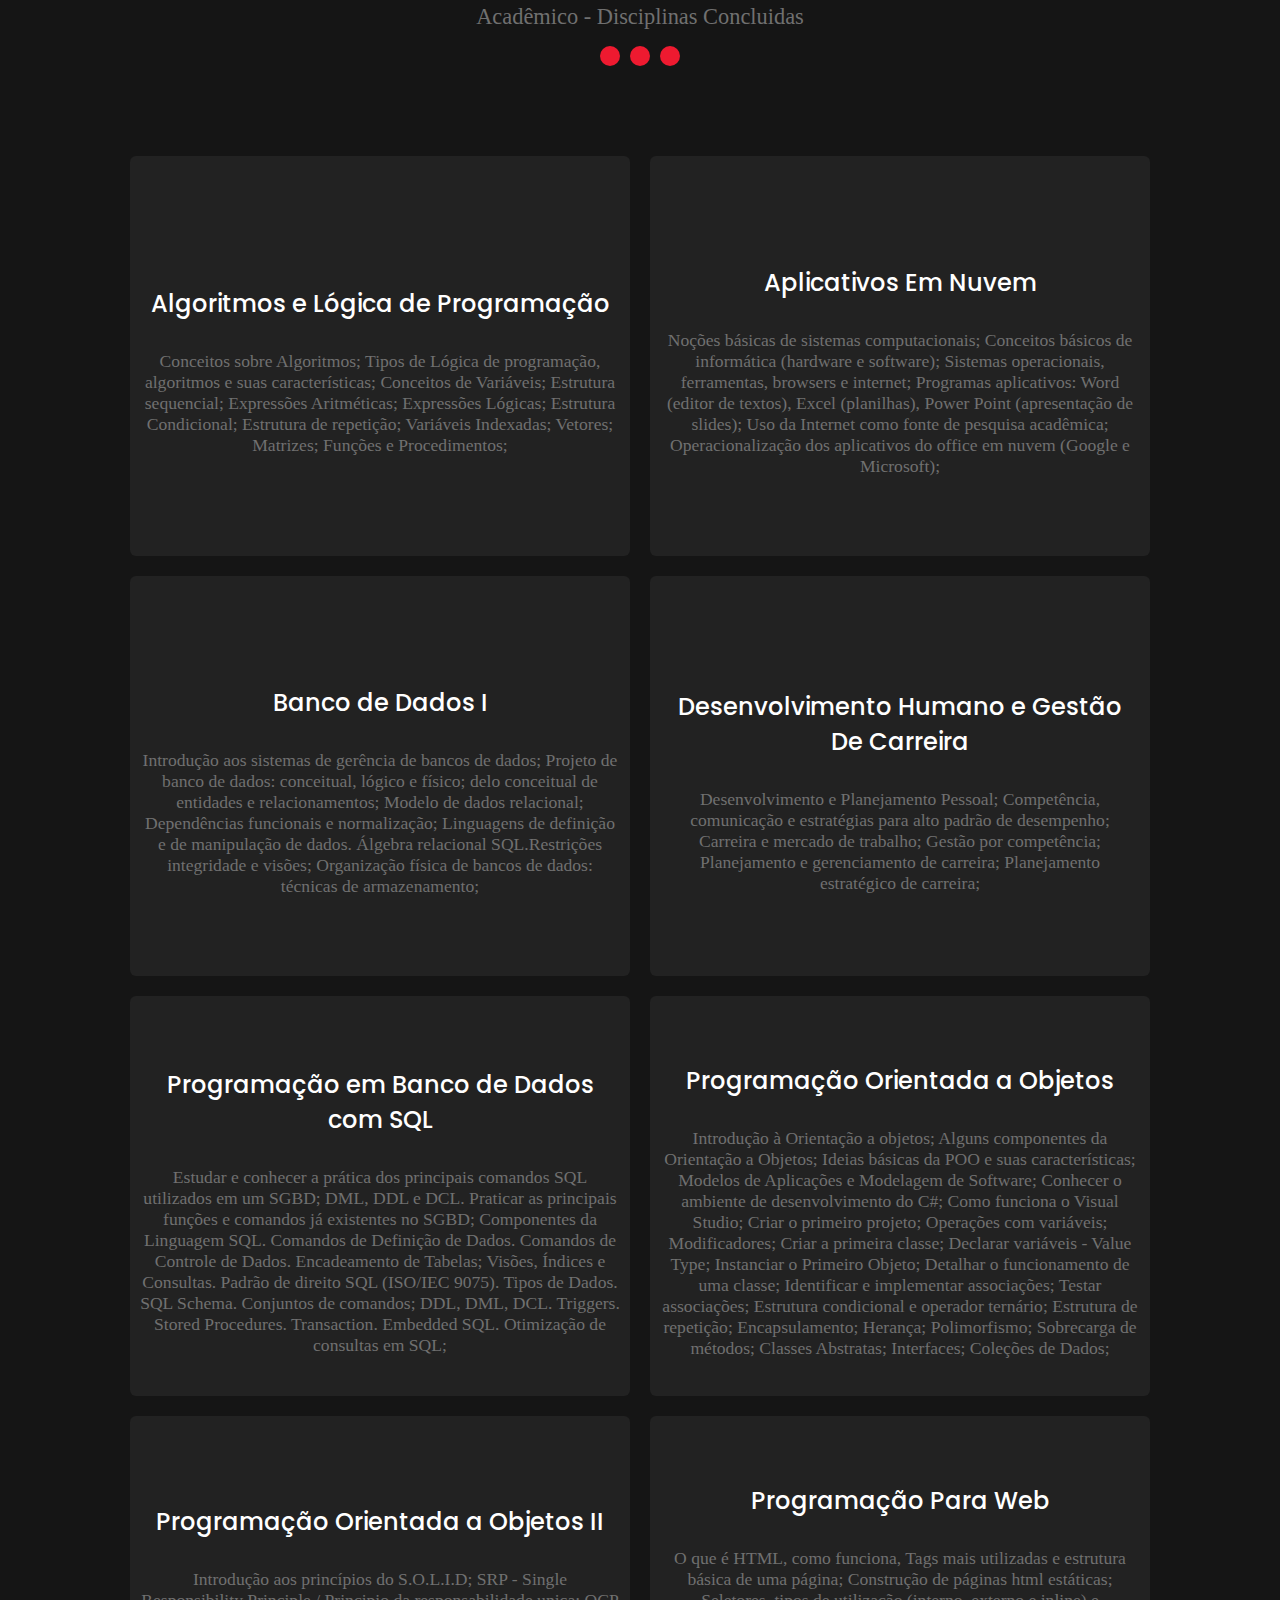
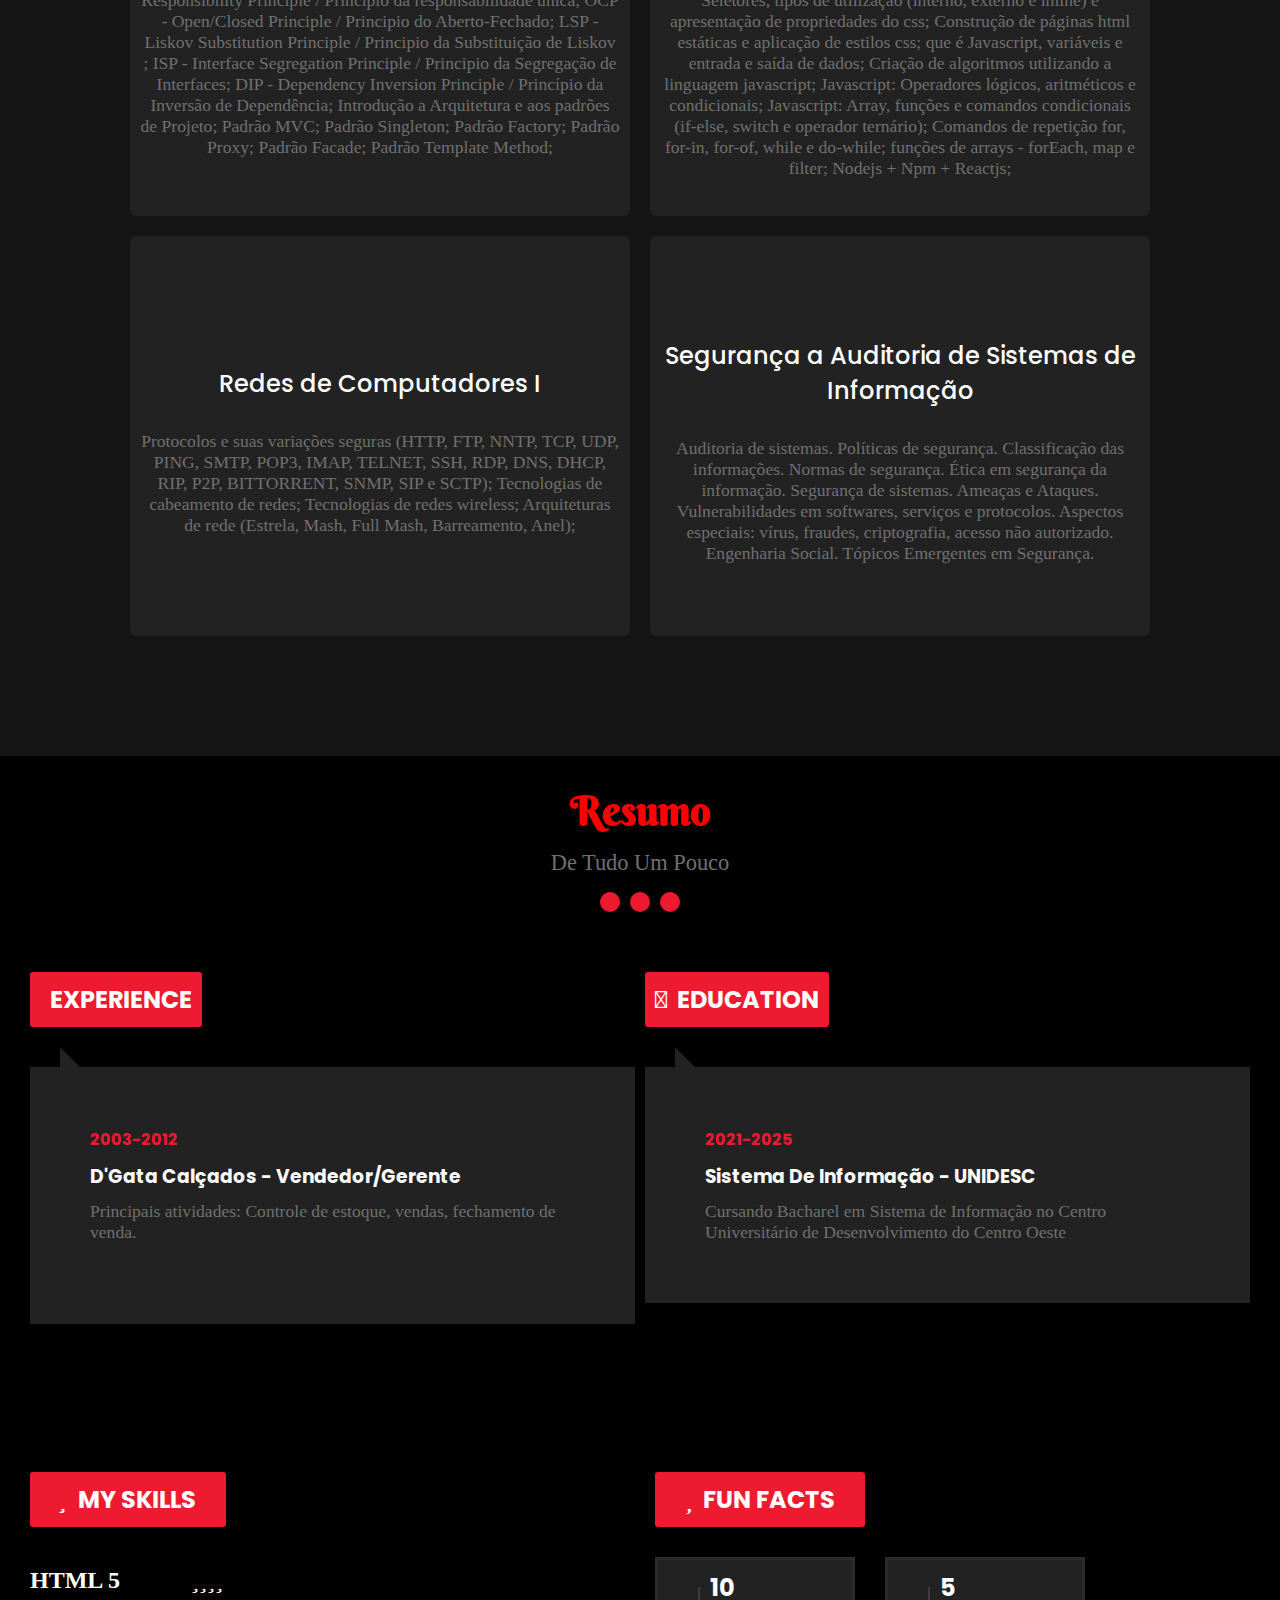
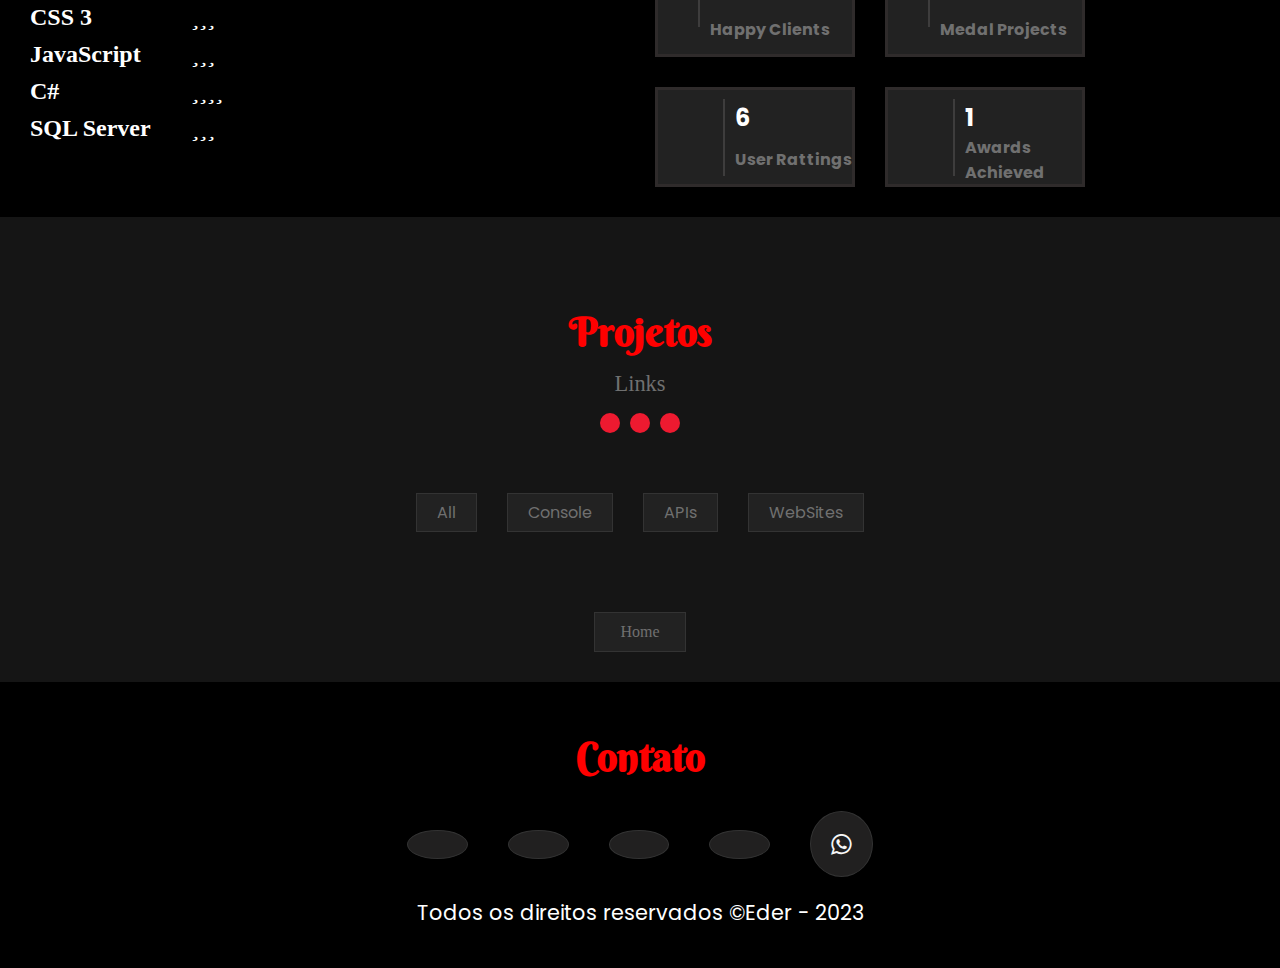
==== commit 5ba0db5c: "Adicao" ====
--- a/index.html
+++ b/index.html
@@ -8,6 +8,7 @@
     <link rel="stylesheet" href="https://cdnjs.cloudflare.com/ajax/libs/font-awesome/6.4.0/css/all.min.css"
      integrity="sha512-iecdLmaskl7CVkqkXNQ/ZH/XLlvWZOJyj7Yy7tcenmpD1ypASozpmT/E0iPtmFIB46ZmdtAc9eNBvH0H/ZpiBw==" 
      crossorigin="anonymous" referrerpolicy="no-referrer" />
+    <link rel="stylesheet" href="https://cdnjs.cloudflare.com/ajax/libs/font-awesome/4.5.0/css/font-awesome.min.css">
     <title>Eder Caixeta De Lima</title>
 </head>
 <body>
@@ -34,6 +35,7 @@
         </div>
         <img src="img/fundopreto.png" alt="ilustrativa imagem de uma pessoa">
     </section>
+
     <main>
         <article aria-label="Seção sobre mim" class="sobre">
             <div class="sobre_titulo">
@@ -143,7 +145,7 @@
                     </li>
                     <li>
                         <i class="fa-sharp fa-solid fa-pen-to-square"></i>
-                        <h3>Programação Para Web I</h3>
+                        <h3>Programação Para Web</h3>
                         <p>O que é HTML, como funciona, Tags mais utilizadas e estrutura básica de uma página; Construção de páginas html estáticas; 
                             Seletores, tipos de utilização (interno, externo e inline) e apresentação de propriedades do css; Construção de páginas
                             html estáticas e aplicação de estilos css;  que é Javascript, variáveis e entrada e saída de dados; Criação de algoritmos
@@ -360,11 +362,11 @@
                 <li><a href="https://www.linkedin.com/in/eder-caixeta-de-lima-31786b219/" target=_blank><i class="fa-brands fa-linkedin"></i></a></li>
                 <li><a href="https://www.instagram.com/ederuilma/ "target=_blank><i class="fa-brands fa-instagram"></i></a></li>
                 <li><a href="https://github.com/edercaxeta" target=_blank><i class="fa-brands fa-github"></i></a></li> 
-                
+                <li><a class="whatsapp-link" href="https://web.whatsapp.com/send?phone=5561992810393" target="_blank"><i class="fa fa-whatsapp"></i></a></li>
             </ul>
          </nav>
          <p class="footer_comercial">Todos os direitos reservados &copy;Eder - 2023</p>
     </footer>
     <script src="js/script.js"></script>
 </body>
-</html>
+</html>--- a/css/style.css
+++ b/css/style.css
@@ -19,7 +19,7 @@
 /* Header */
 
 header {
-    background-color: #000000;
+    background-color: #050505;
     padding: 10px;
     display: flex;
     align-items: center;
@@ -750,6 +750,107 @@
     color: #707070;
 }
 
+/*footer*/
+
+footer{
+    background-color: #000000;
+    padding: 20px;  
+}
+
+.footer_sociais {
+    display: flex;
+    justify-content: center;
+    gap: 40px;
+    flex-wrap: wrap;
+    align-items: center;
+    position: relative;
+    color: #f7f7f7;
+}
+
+.footer_sociais li{
+    background-color:#212020;
+    border-radius: 50%;
+    border: 1px solid #333;
+}
+
+.footer_sociais li i {
+    padding: 20px;
+    font-size: 1.5rem;
+    color: #f7f7f7;
+}
+
+.footer_sociais li:hover{
+    transition: .3s ease-in-out;
+    cursor: pointer;
+    background-color: #3e3d3d;
+}
+
+.footer_comercial{
+    text-align: center;
+    color: #ffff;
+    margin: 20px auto;
+    font-size: 1.3rem;
+    font-family: 'Poppins';
+}
+
+
+/*contato*/
+
+.contato{
+    margin-bottom: 20px;
+    margin-left: 20px;
+    color: white;
+    text-shadow: 5px 5px 5px black;
+    font-size: 1.9rem;
+}
+
+
+input, textarea {
+    width: 400px;
+    padding: 10px;
+    color: black;
+    margin-left: 20px;
+    margin-top: 10px;
+    border-radius: 5px;
+    border-radius: 5px;
+    border: 2px solid;
+}
+
+input:hover, textarea:hover, input:focus, textarea:focus {
+    border-color:black;
+    box-shadow: 5px 0px 9px #333;
+    background-color: #3e3d3d;
+    color: black;
+    font-weight: bold;
+}
+
+.enviar {
+    background-color: #3e3d3d;
+    height: 40px;
+    width: 100px;
+    font-weight: bold;
+    border-radius: 5px;
+    -webkit-border-radius: 5px;
+    -moz-border-radius: 5px;
+    border: 1px solid;
+    color: white;
+}
+
+textarea {
+    width: 500px;
+    height: 120px;
+    line-height: 20px;
+    max-width: 400px;
+}
+
+form label {
+    margin-left: 20px;
+    color: #FFFFFF;
+    font-weight: bold;
+}
+
+
+
 @keyframes animationImageButtom{
     0%{
         opacity: 0;
@@ -822,10 +923,9 @@
 
         background-repeat: no-repeat;
         background-size: cover;
-        background-image: url(/img/fotoPretaBranca.jpg);
     }
     .section-div div h2{
-        color:wheat;
+        color:white;
     }
     .section-div div p{
         color:whitesmoke;
@@ -867,103 +967,99 @@
     .sobre_conteudo{
         grid-column: 1/-1;
     }
-}
-
-/*footer*/
-
-footer{
-    background-color: #000000;
-    padding: 20px;  
-}
-
-.footer_sociais {
-    display: flex;
-    justify-content: center;
-    gap: 40px;
-    flex-wrap: wrap;
-    align-items: center;
-    position: relative;
-    color: #f7f7f7;
-}
-
-.footer_sociais li{
-    background-color:#212020;
-    border-radius: 50%;
-    border: 1px solid #333;
-}
-
-.footer_sociais li i {
-    padding: 20px;
-    font-size: 1.5rem;
-    color: #f7f7f7;
-}
-
-.footer_sociais li:hover{
-    transition: .3s ease-in-out;
-    cursor: pointer;
-    background-color: #3e3d3d;
-}
-
-.footer_comercial{
-    text-align: center;
-    color: #ffff;
-    margin: 20px auto;
-    font-size: 1.3rem;
-    font-family: 'Poppins';
-}
-
-
-/*contato*/
-
-.contato{
-    margin-bottom: 20px;
-    margin-left: 20px;
-    color: white;
-    text-shadow: 5px 5px 5px black;
-    font-size: 1.9rem;
-}
-
-
-input, textarea {
-    width: 400px;
-    padding: 10px;
-    color: black;
-    margin-left: 20px;
-    margin-top: 10px;
-    border-radius: 5px;
-    border-radius: 5px;
-    border: 2px solid;
-}
-
-input:hover, textarea:hover, input:focus, textarea:focus {
-    border-color:black;
-    box-shadow: 5px 0px 9px #333;
-    background-color: #3e3d3d;
-    color: black;
-    font-weight: bold;
-}
-
-.enviar {
-    background-color: #3e3d3d;
-    height: 40px;
-    width: 100px;
-    font-weight: bold;
-    border-radius: 5px;
-    -webkit-border-radius: 5px;
-    -moz-border-radius: 5px;
-    border: 1px solid;
-    color: black;
-}
-
-textarea {
-    width: 500px;
-    height: 120px;
-    line-height: 20px;
-    max-width: 400px;
-}
-
-form label {
-    margin-left: 20px;
-    color: #FFFFFF;
-    font-weight: bold;
-}+
+    .sobre_texto p{
+        font-size:1.3rem;
+    }
+
+    .sobre_texto h1{
+        font-size: 2rem;
+    }
+
+    .sobre_info i{
+        padding-right: 5px;
+        font-size: 1.2rem;
+    }
+    
+    .sobre_info p{
+        font-size: .7rem;
+    }
+
+    
+    .services{
+        margin-top: -60px;
+        padding: 0px;   
+    }
+    
+    .my_service{
+        padding: 60px;
+        color: #fff;
+    }
+
+    .my_service ul {
+        gap: 40px;
+    }
+    
+    .my_service ul li{
+        padding: 0px;
+        max-width: 500px;
+        height: 450px;
+    }
+
+    .my_service ul li i {
+        font-size: 2.2rem;
+    }
+    
+    .my_service ul li h3{
+        
+        font-size: 1.3rem;  
+    }
+    
+    .my_service ul li p{
+        font-size: .8rem;
+    }
+
+
+    .funfacts ul li{
+        width:165px;
+        height: 100px; 
+    }
+    
+    .funfacts ul li i{
+        font-size: 1.5rem;
+    }
+    
+    .funfacts ul li span{
+        font-size: 1.3rem;
+    }
+    
+    .funfacts ul li p{
+        font-size: 1rem;
+    }
+
+    .my_skills i p{
+        font-size: 1.2rem;
+    }
+    
+    .projects_models ul li{
+        padding: 6px 6px;
+    }
+
+    input, textarea {
+        width: 300px;
+        padding: 10px;
+        color: black;
+        margin-left: 20px;
+        margin-top: 10px;
+        border-radius: 5px;
+        border-radius: 5px;
+        border: 2px solid;
+    }
+
+    .footer_sociais li i {
+        padding: 8px;
+        font-size: 1rem;
+        color: #f7f7f7;
+    }
+}
+
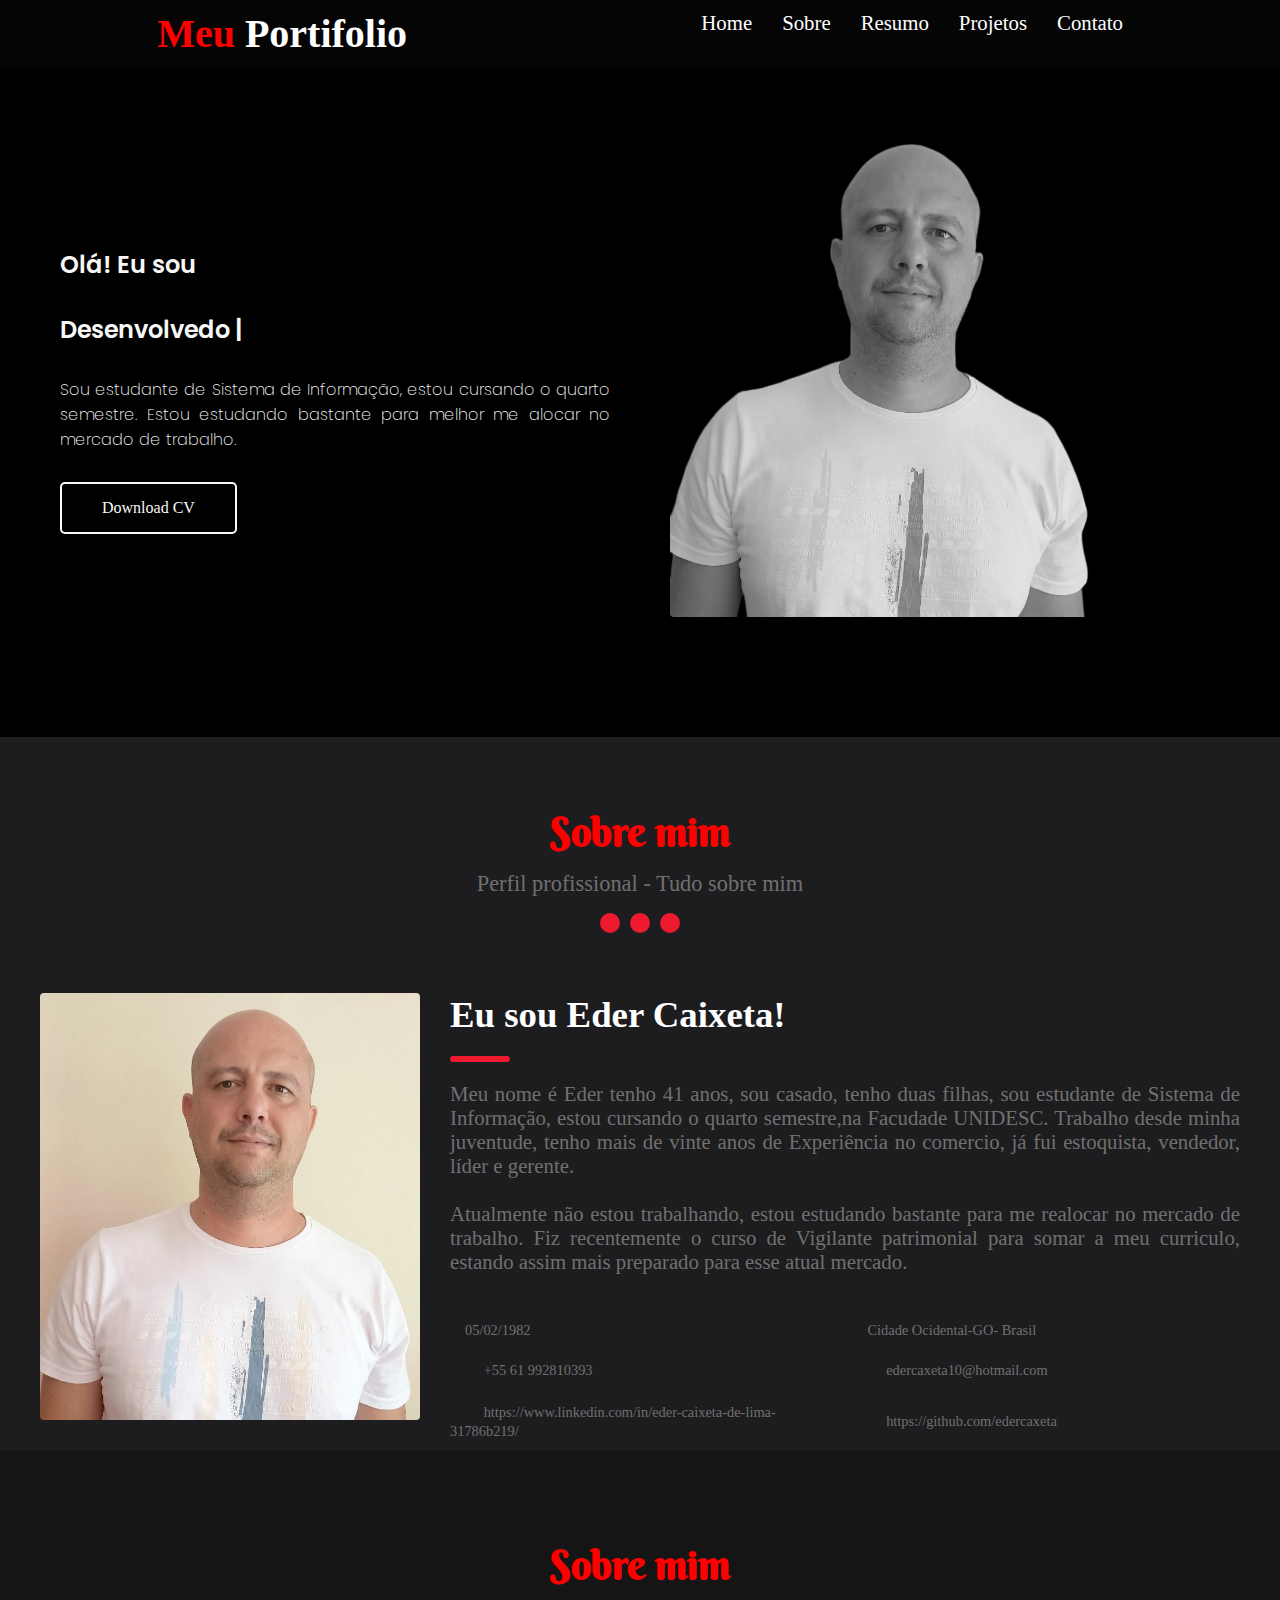
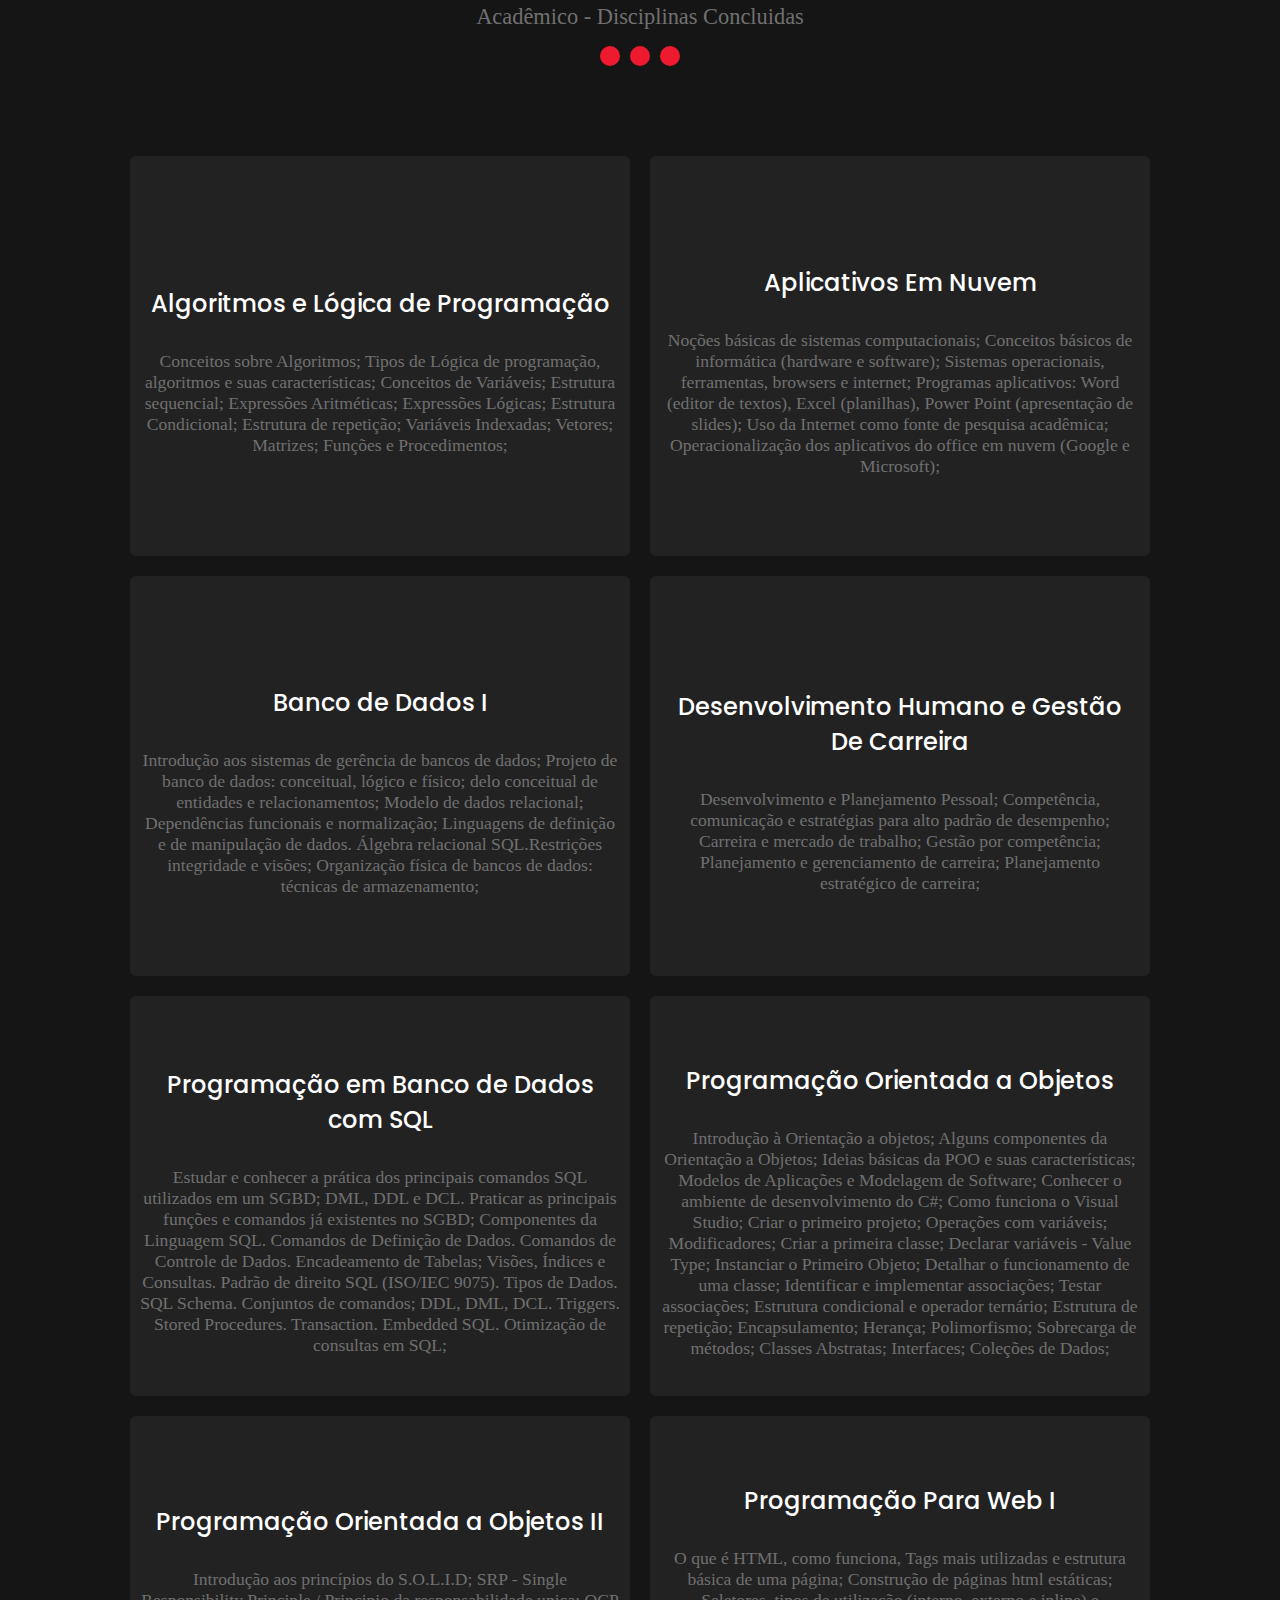
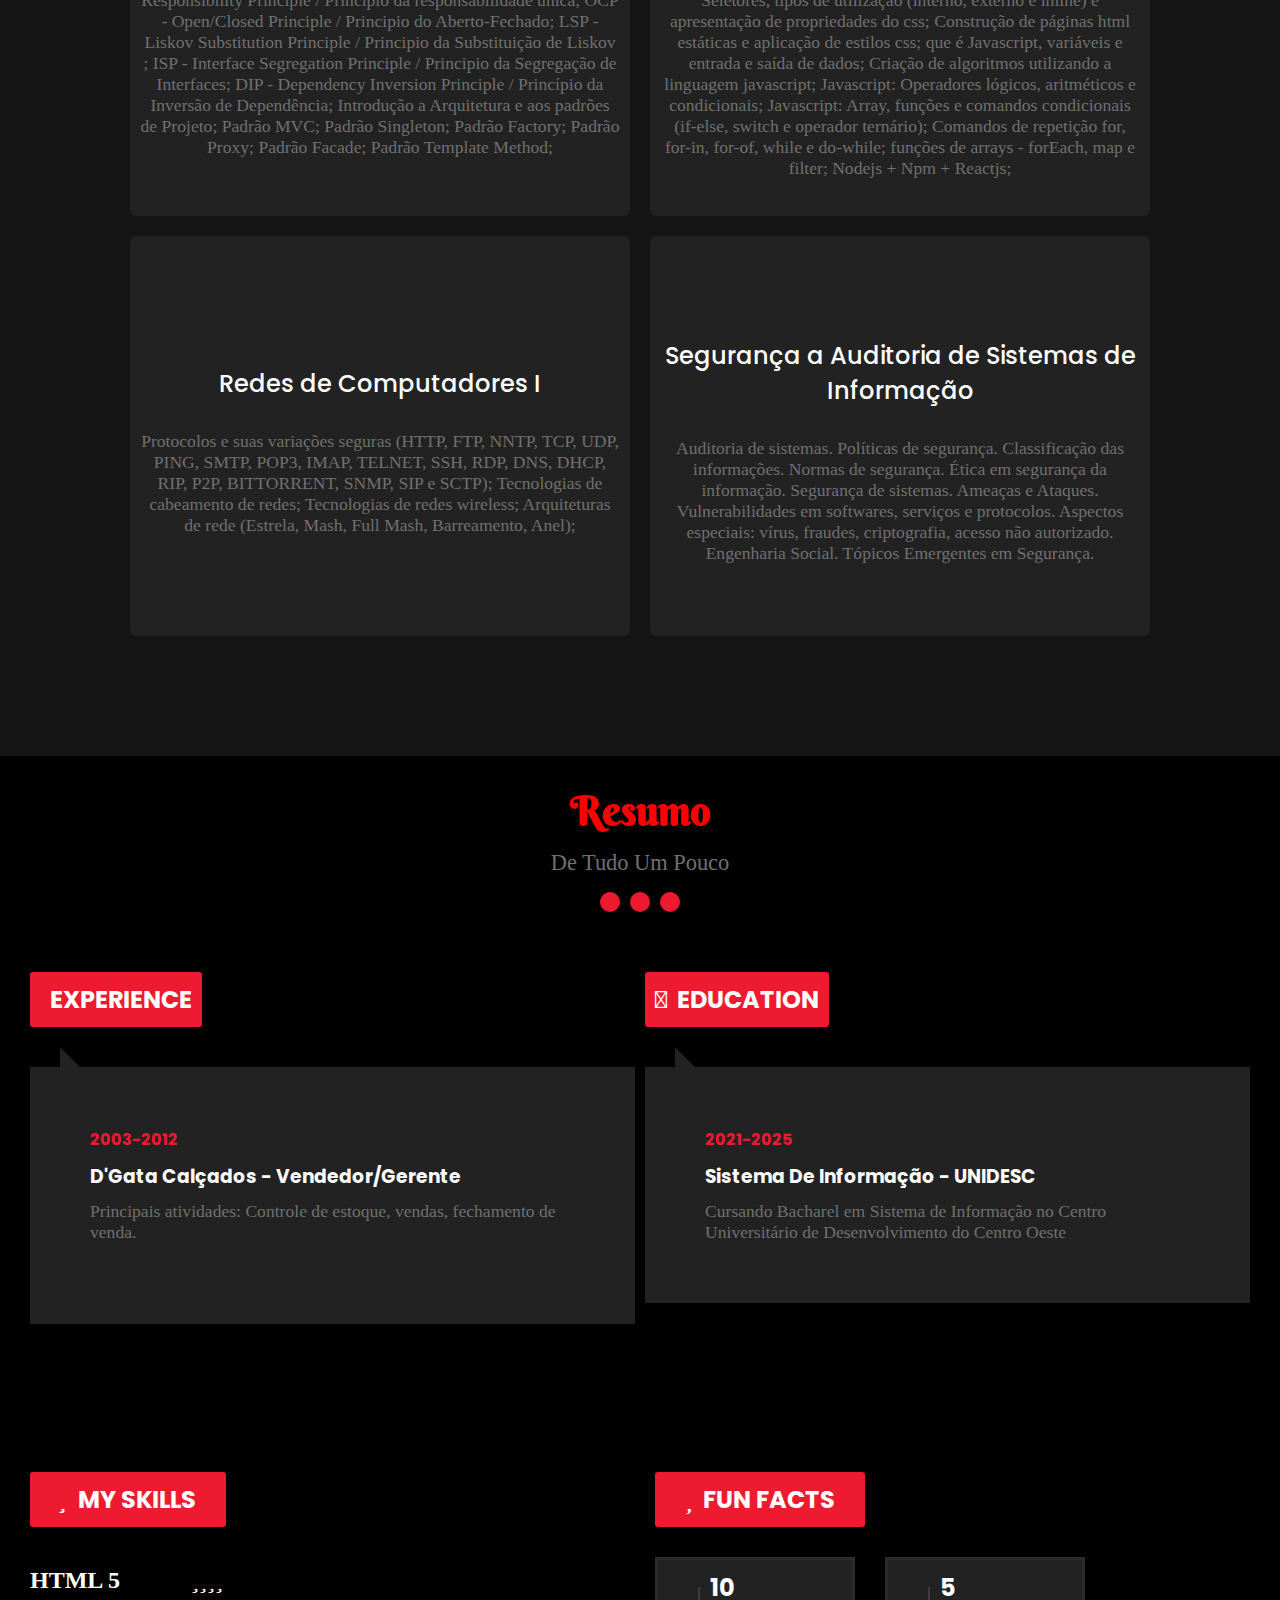
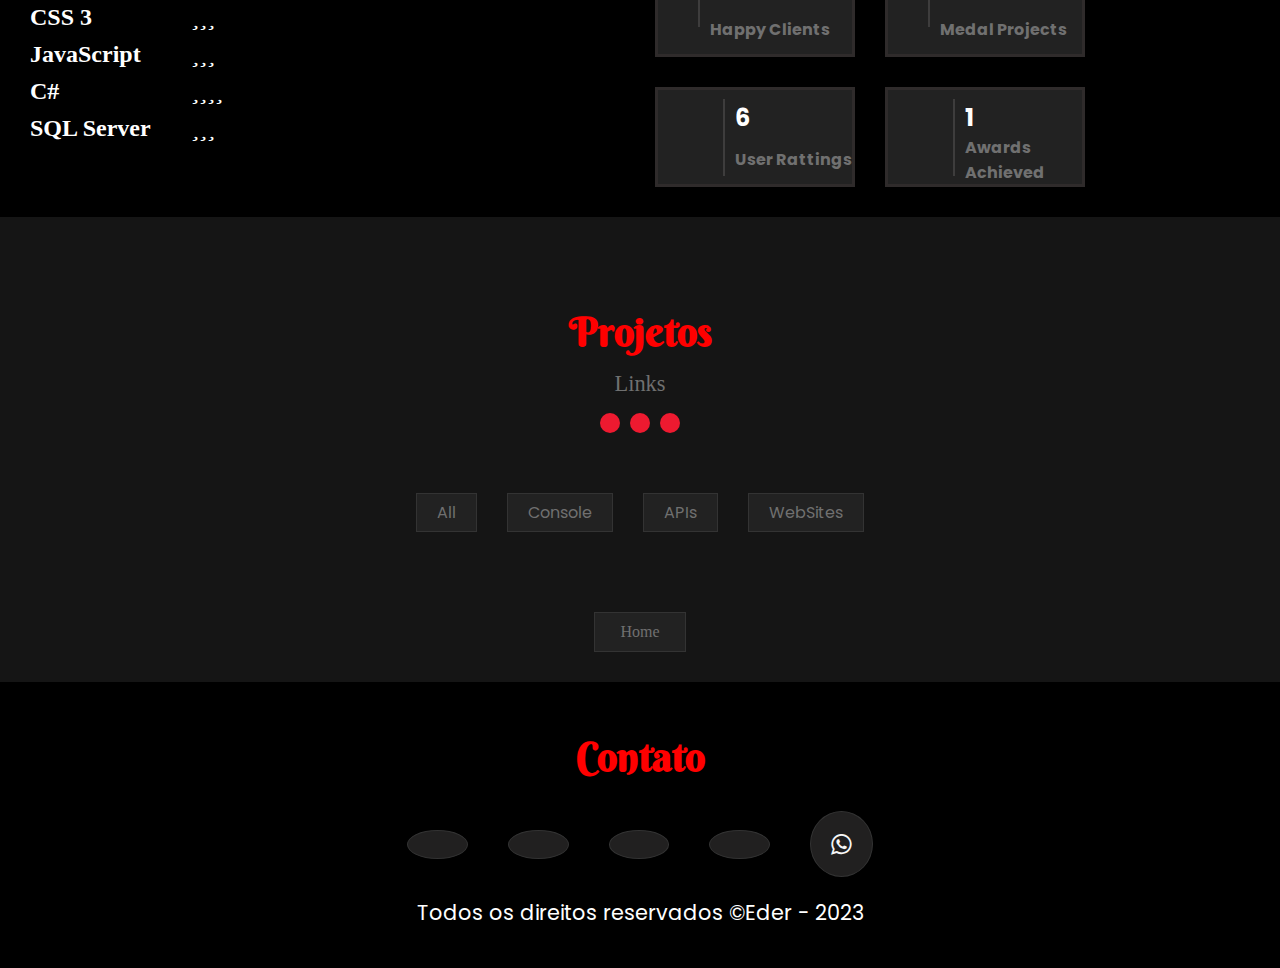
==== commit 677f8f49: "Update index.html" ====
--- a/index.html
+++ b/index.html
@@ -35,7 +35,6 @@
         </div>
         <img src="img/fundopreto.png" alt="ilustrativa imagem de uma pessoa">
     </section>
-
     <main>
         <article aria-label="Seção sobre mim" class="sobre">
             <div class="sobre_titulo">
@@ -145,7 +144,7 @@
                     </li>
                     <li>
                         <i class="fa-sharp fa-solid fa-pen-to-square"></i>
-                        <h3>Programação Para Web</h3>
+                        <h3>Programação Para Web I</h3>
                         <p>O que é HTML, como funciona, Tags mais utilizadas e estrutura básica de uma página; Construção de páginas html estáticas; 
                             Seletores, tipos de utilização (interno, externo e inline) e apresentação de propriedades do css; Construção de páginas
                             html estáticas e aplicação de estilos css;  que é Javascript, variáveis e entrada e saída de dados; Criação de algoritmos
@@ -369,4 +368,4 @@
     </footer>
     <script src="js/script.js"></script>
 </body>
-</html>+</html>
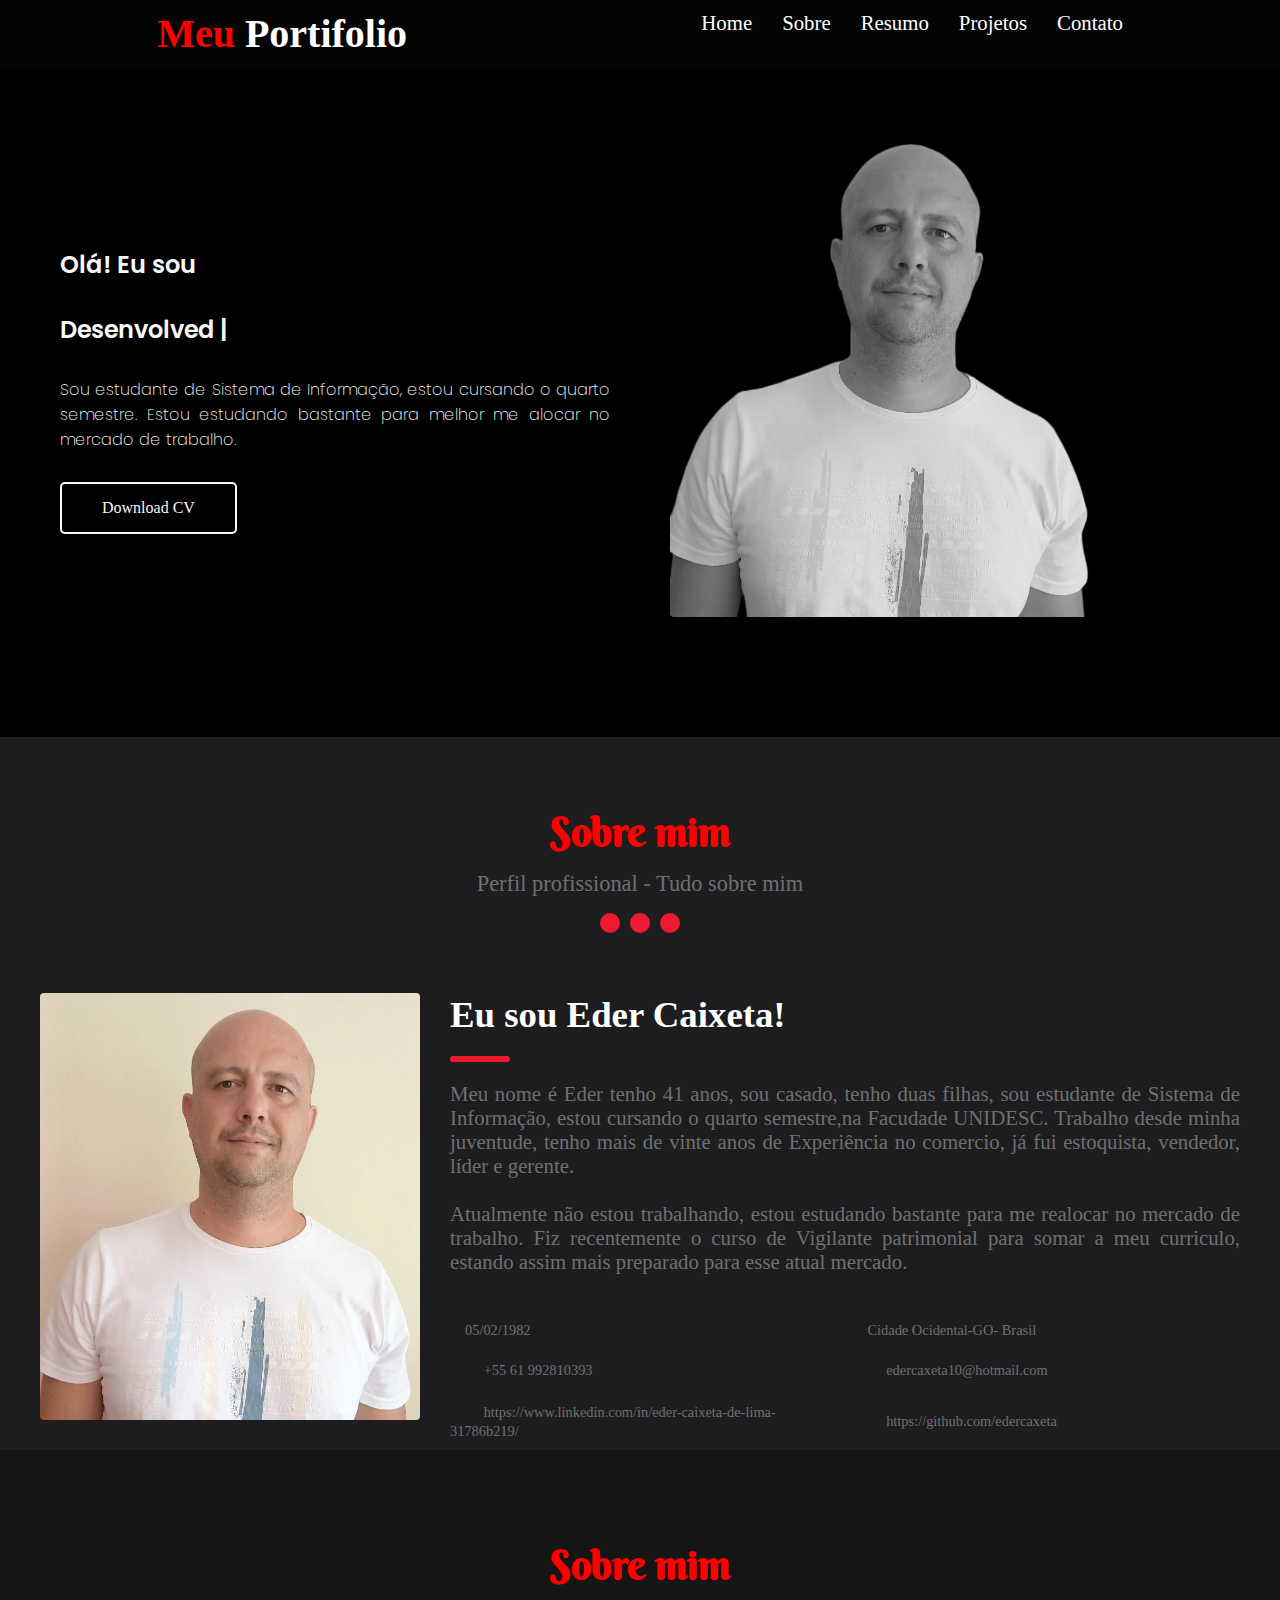
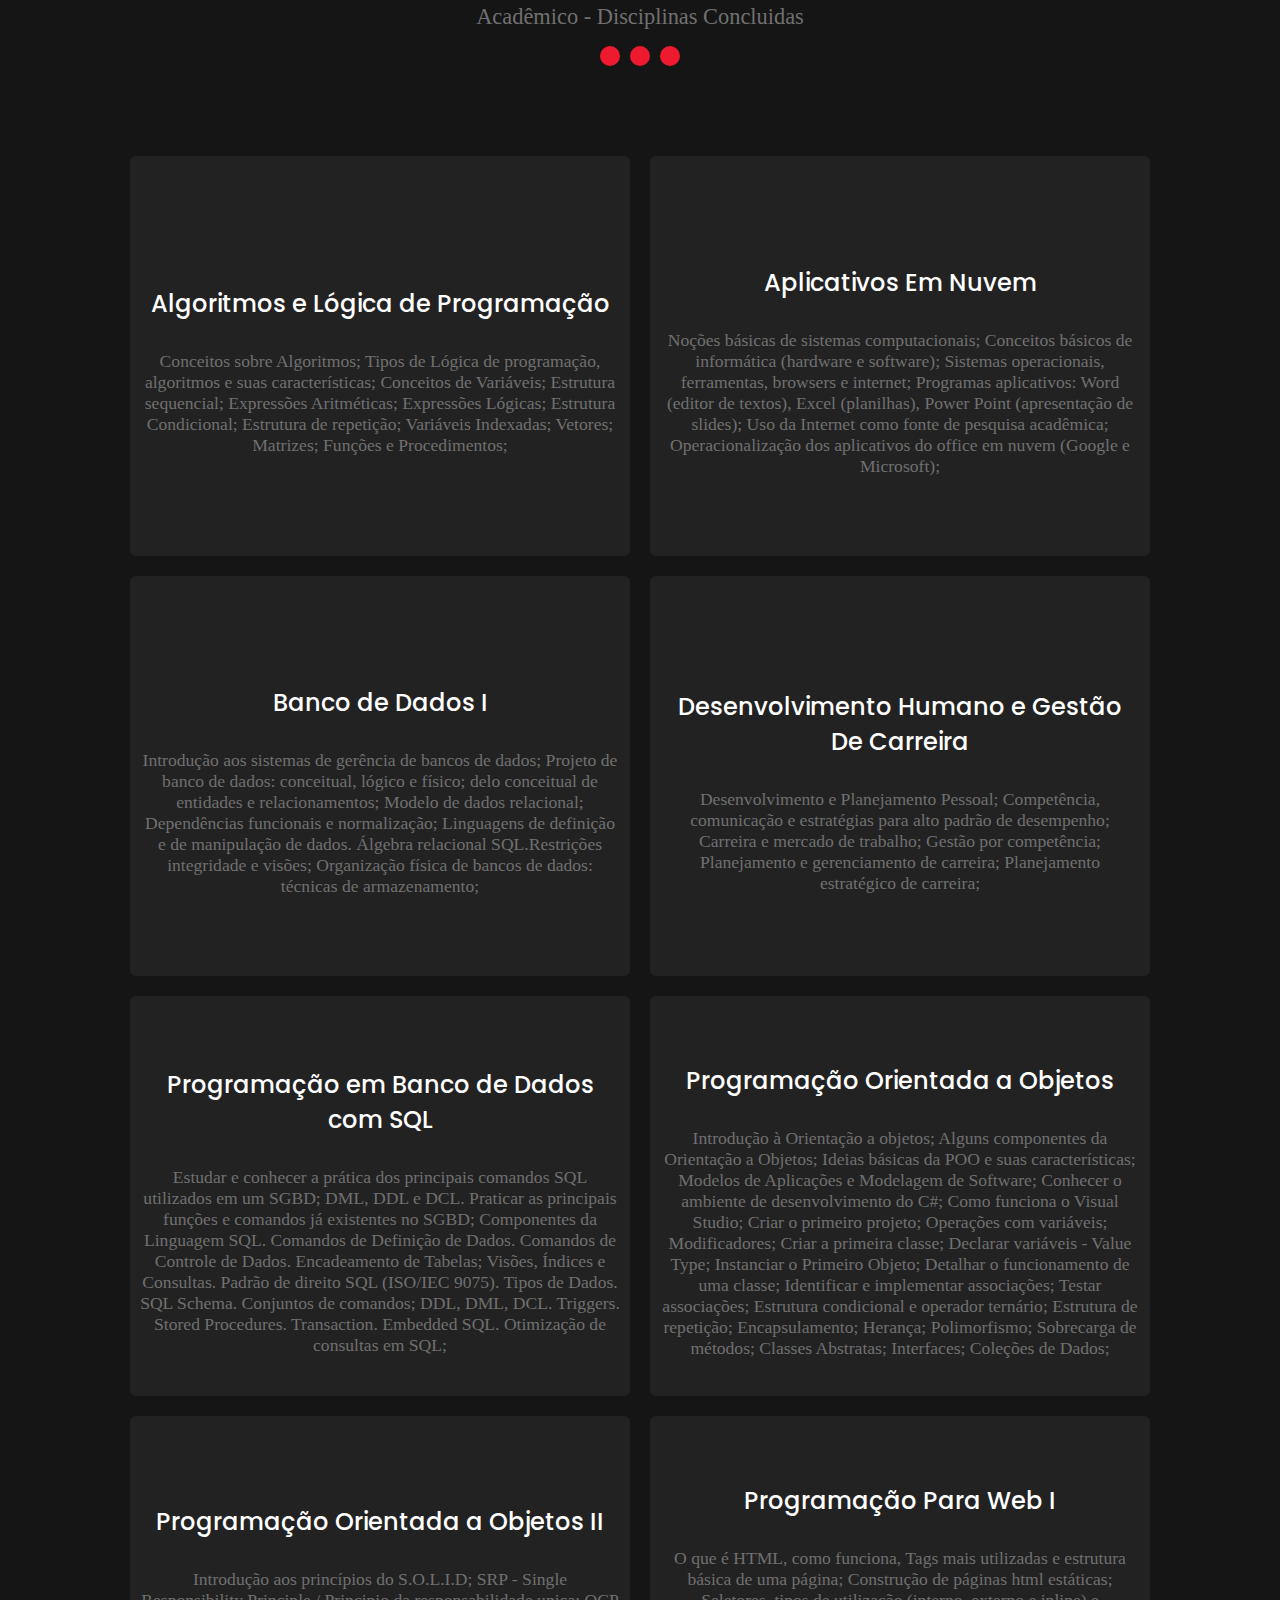
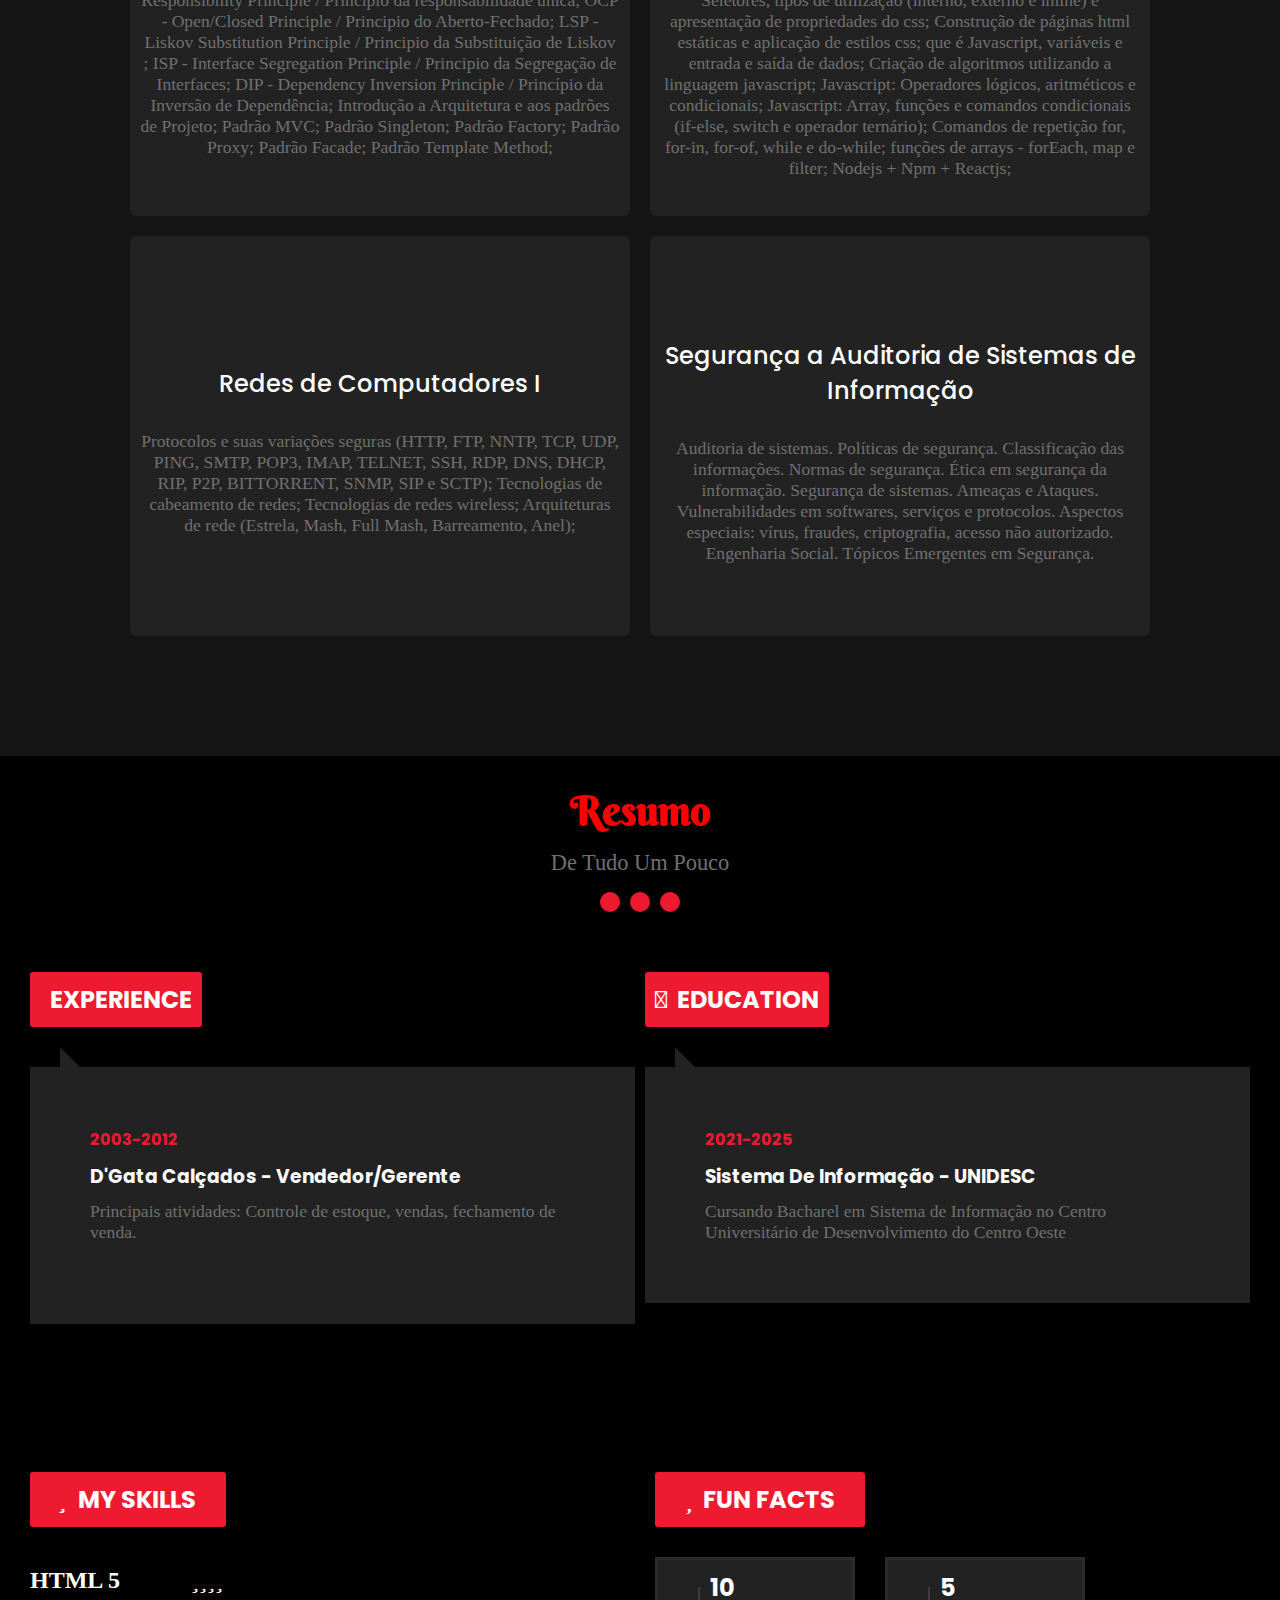
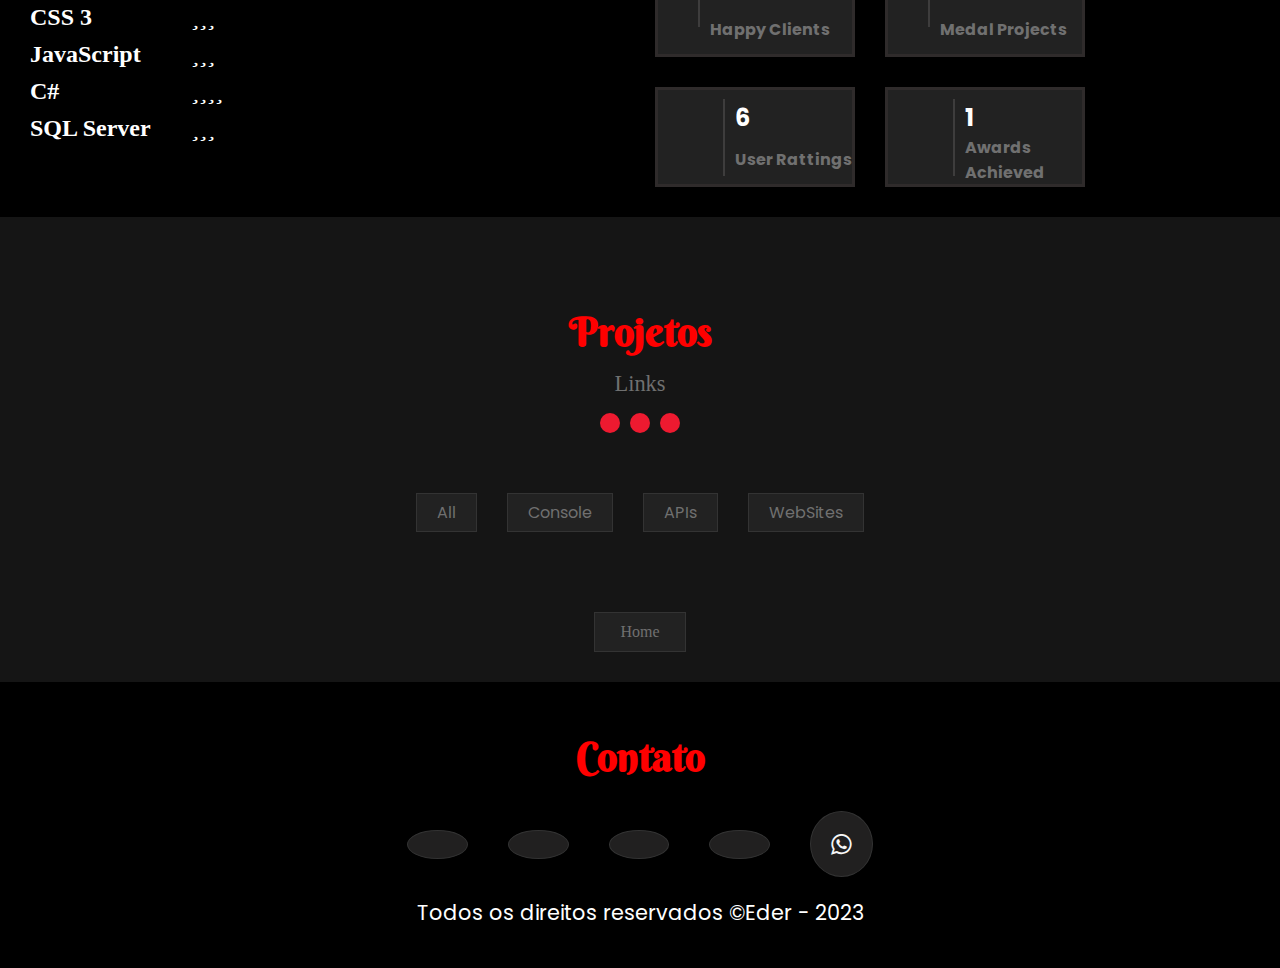
==== commit bed72a39: "Update index.html" ====
--- a/index.html
+++ b/index.html
@@ -3,6 +3,7 @@
 <head>
     <meta charset="UTF-8">
     <meta http-equiv="X-UA-Compatible" content="IE=edge">
+    <meta http-equiv="Permissions-Policy" content="interest-cohort=()">
     <meta name="viewport" content="width=device-width, initial-scale=1.0">
     <link rel="stylesheet" href="./css/style.css">
     <link rel="stylesheet" href="https://cdnjs.cloudflare.com/ajax/libs/font-awesome/6.4.0/css/all.min.css"
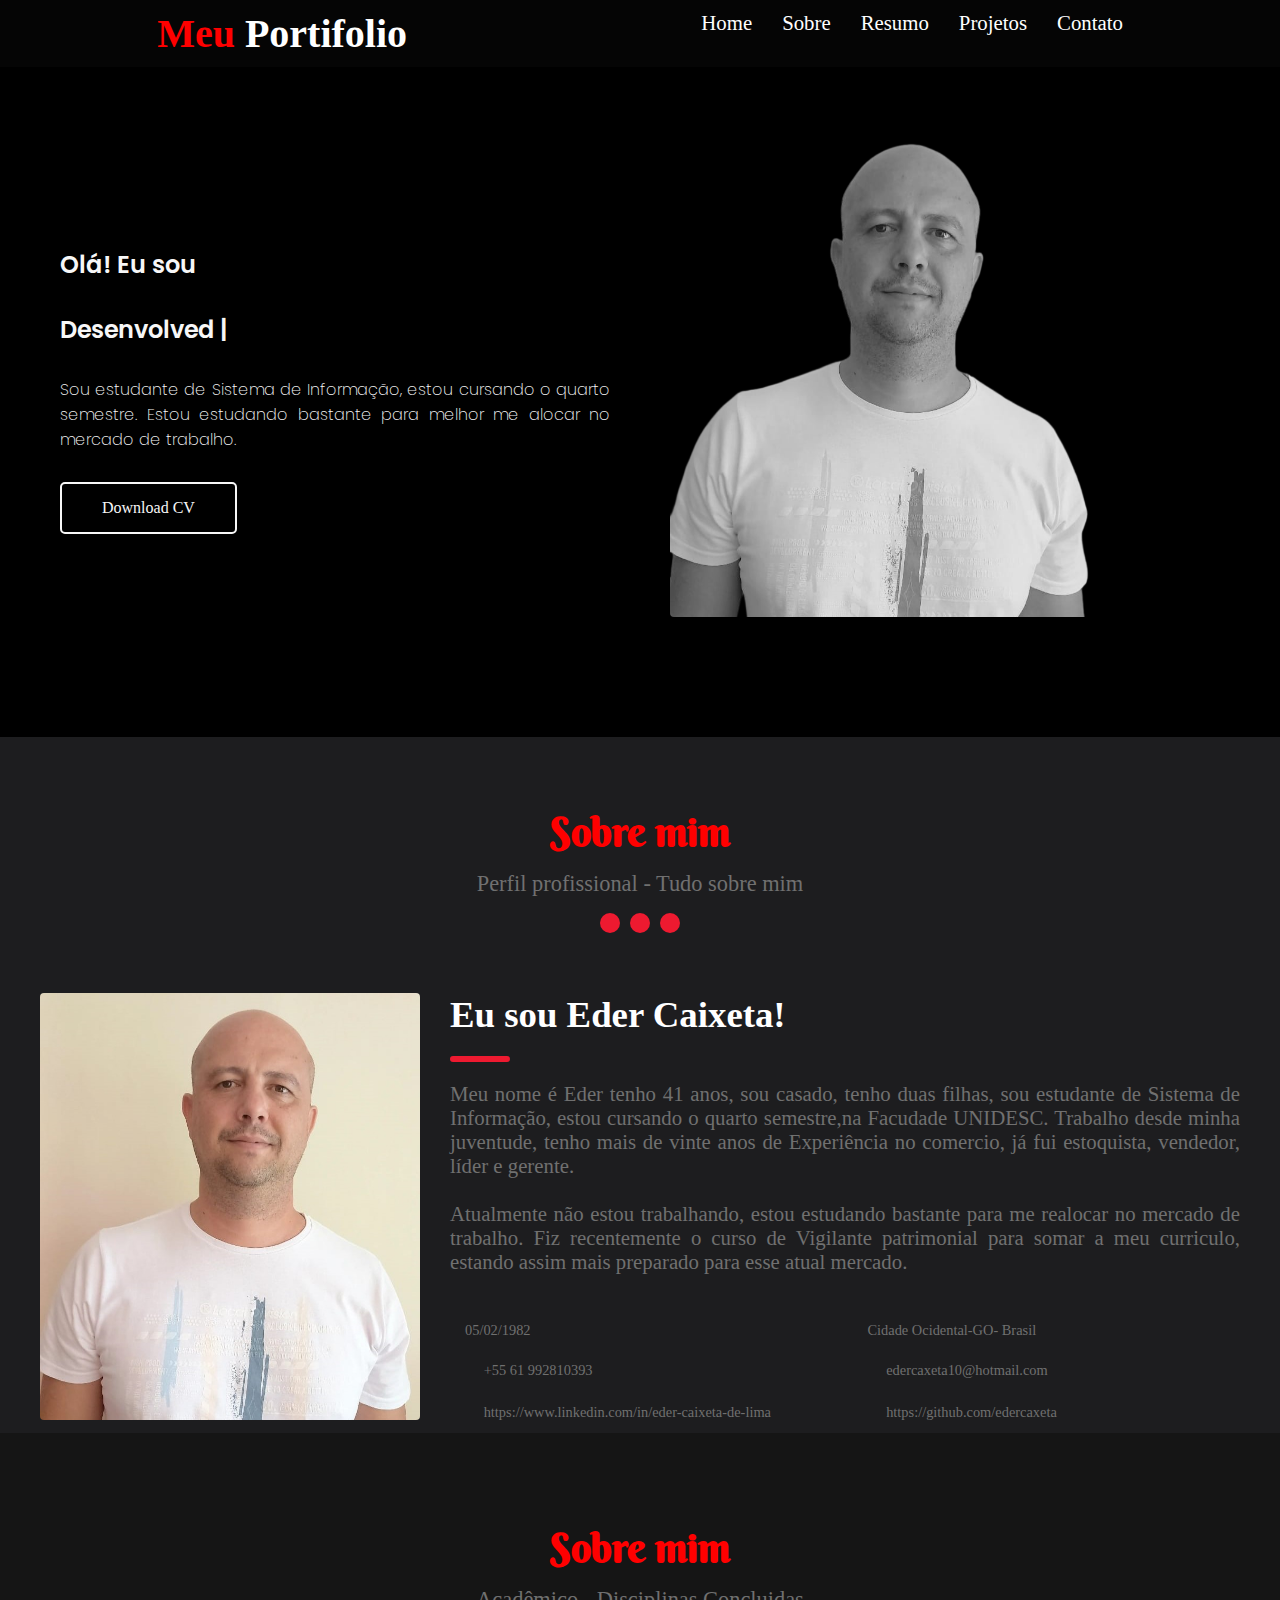
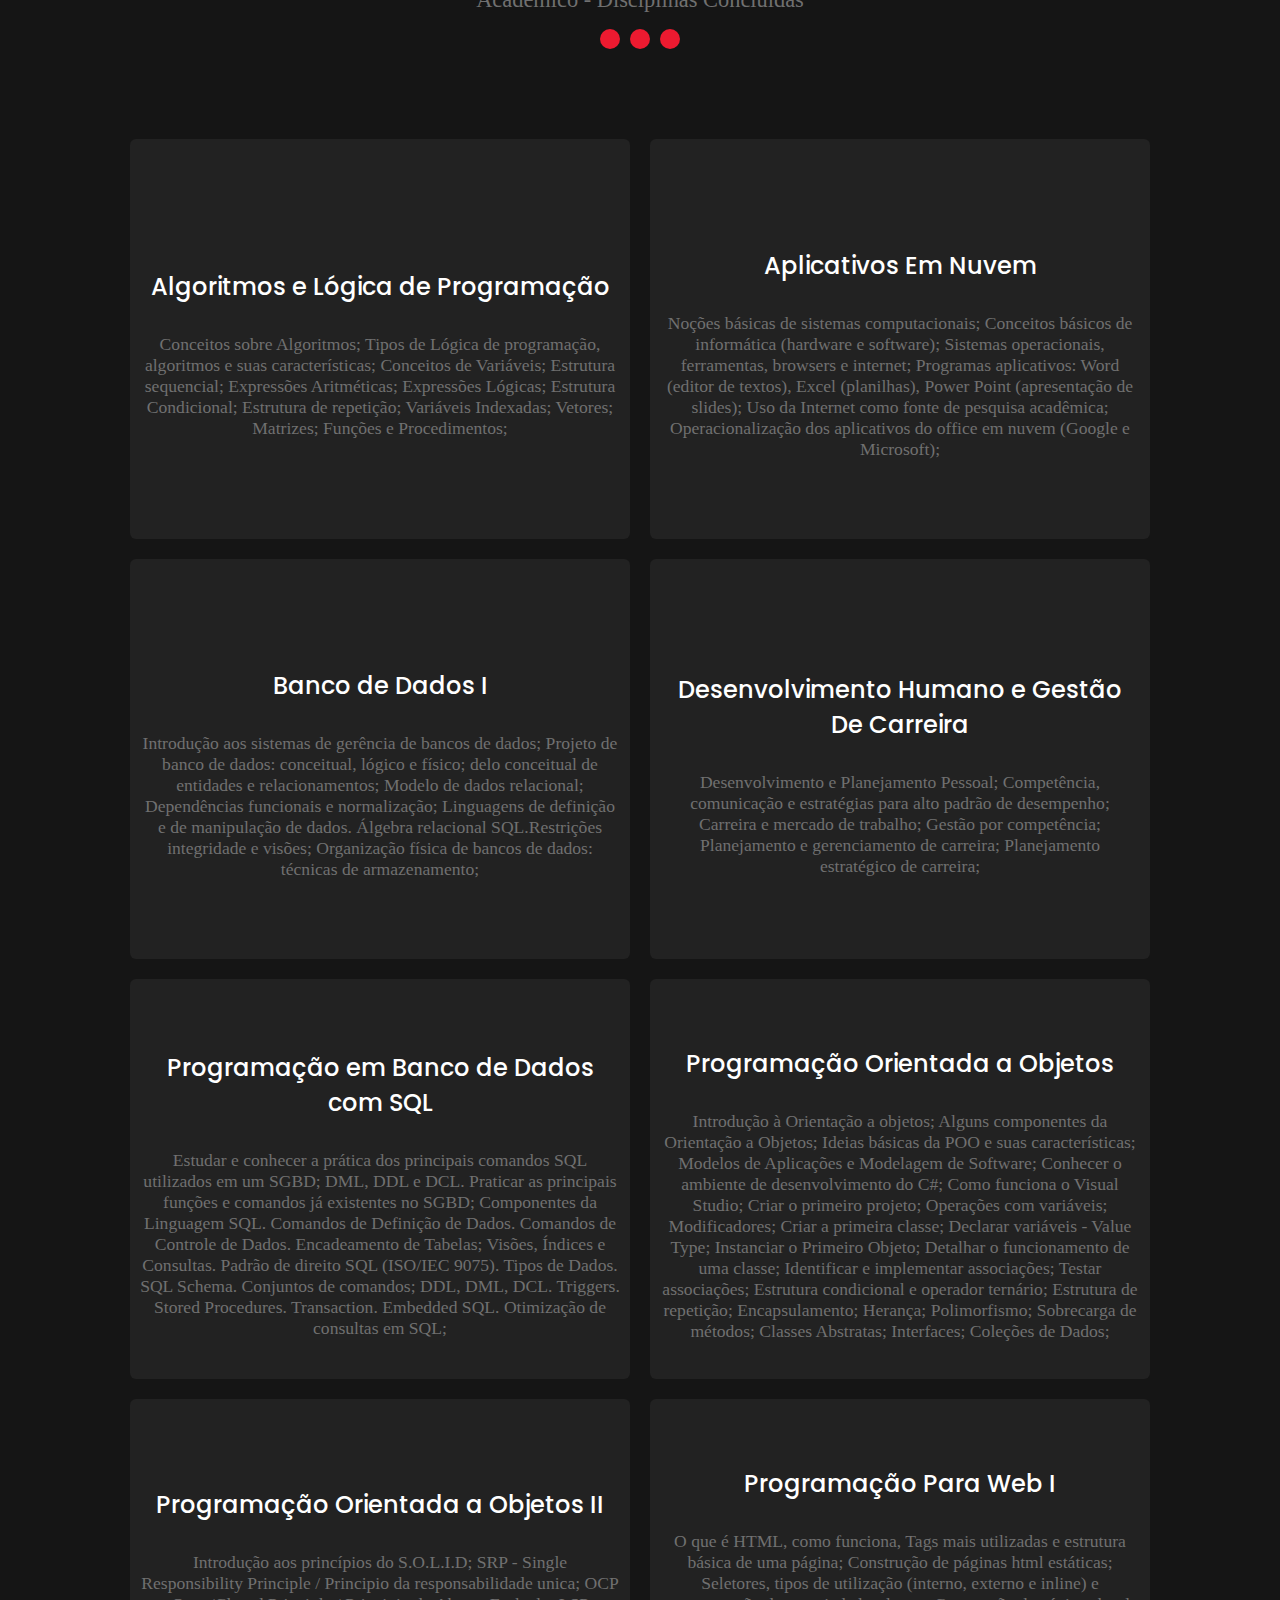
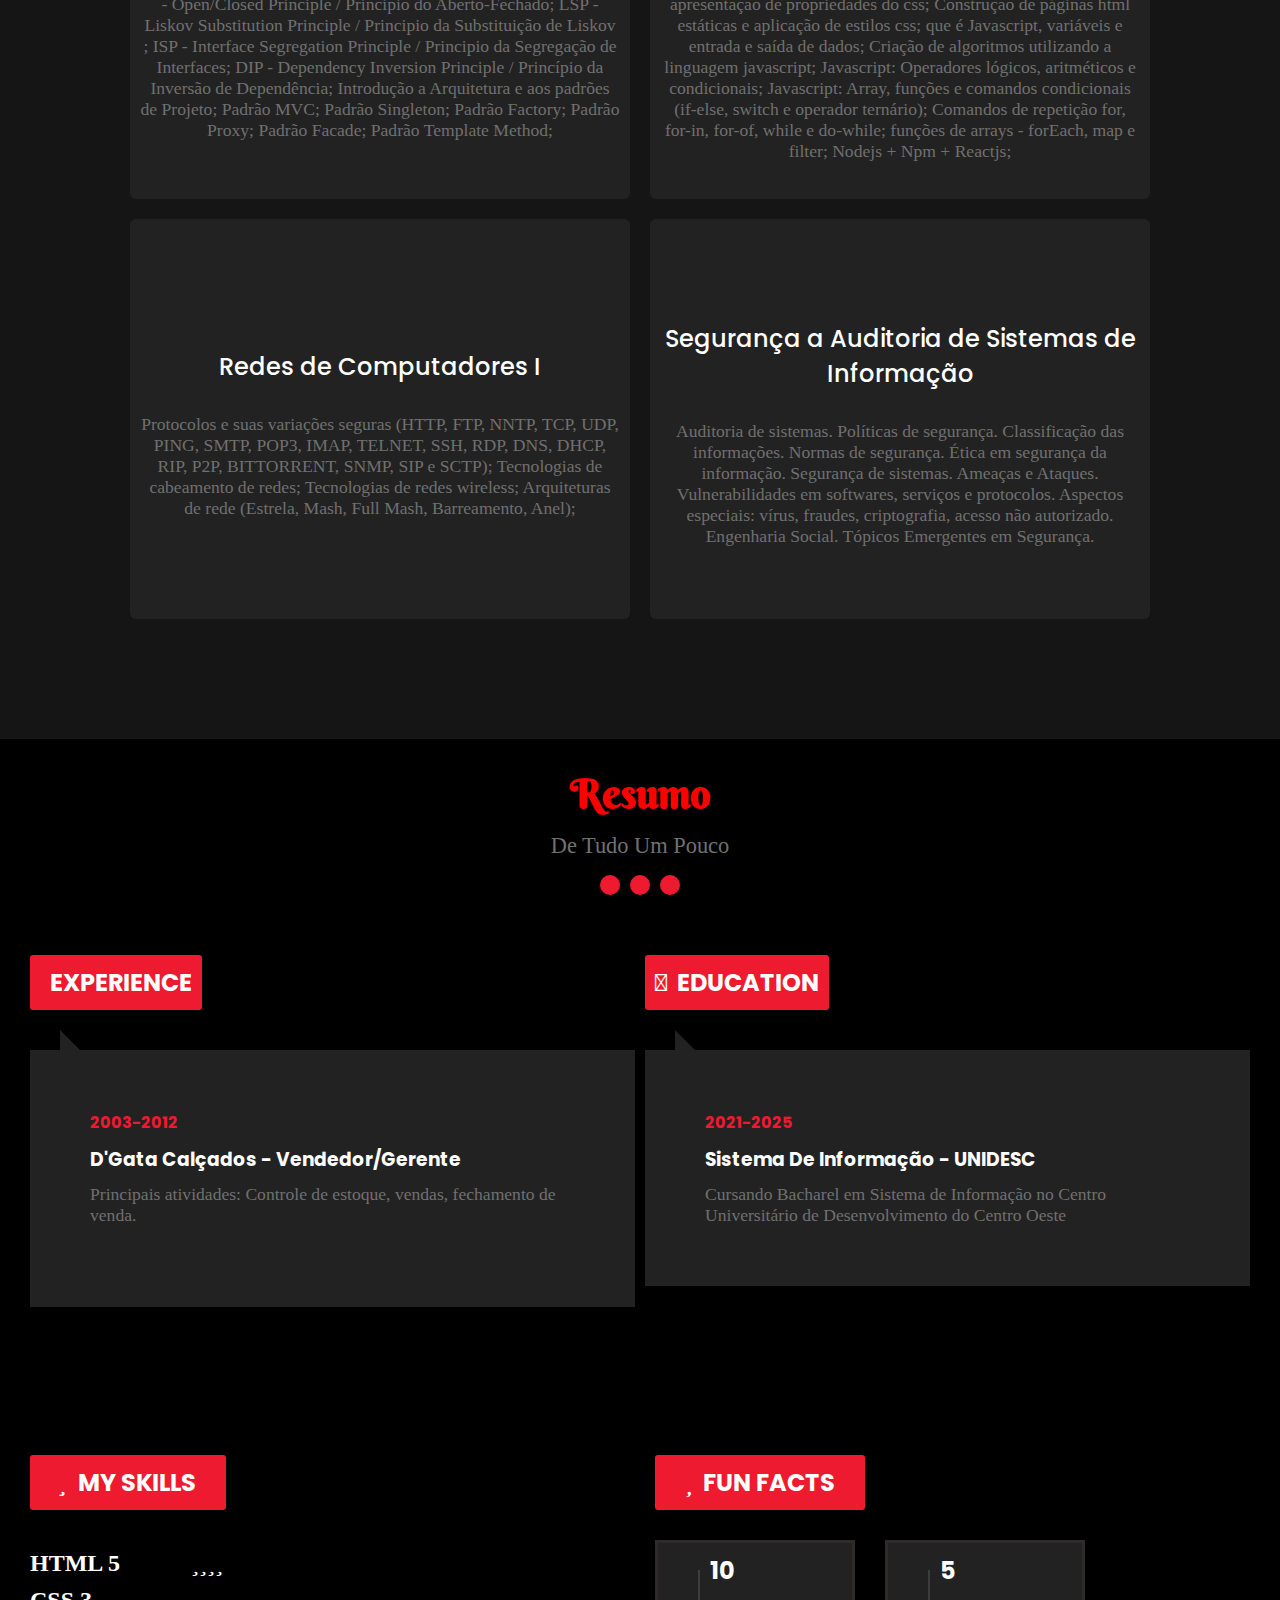
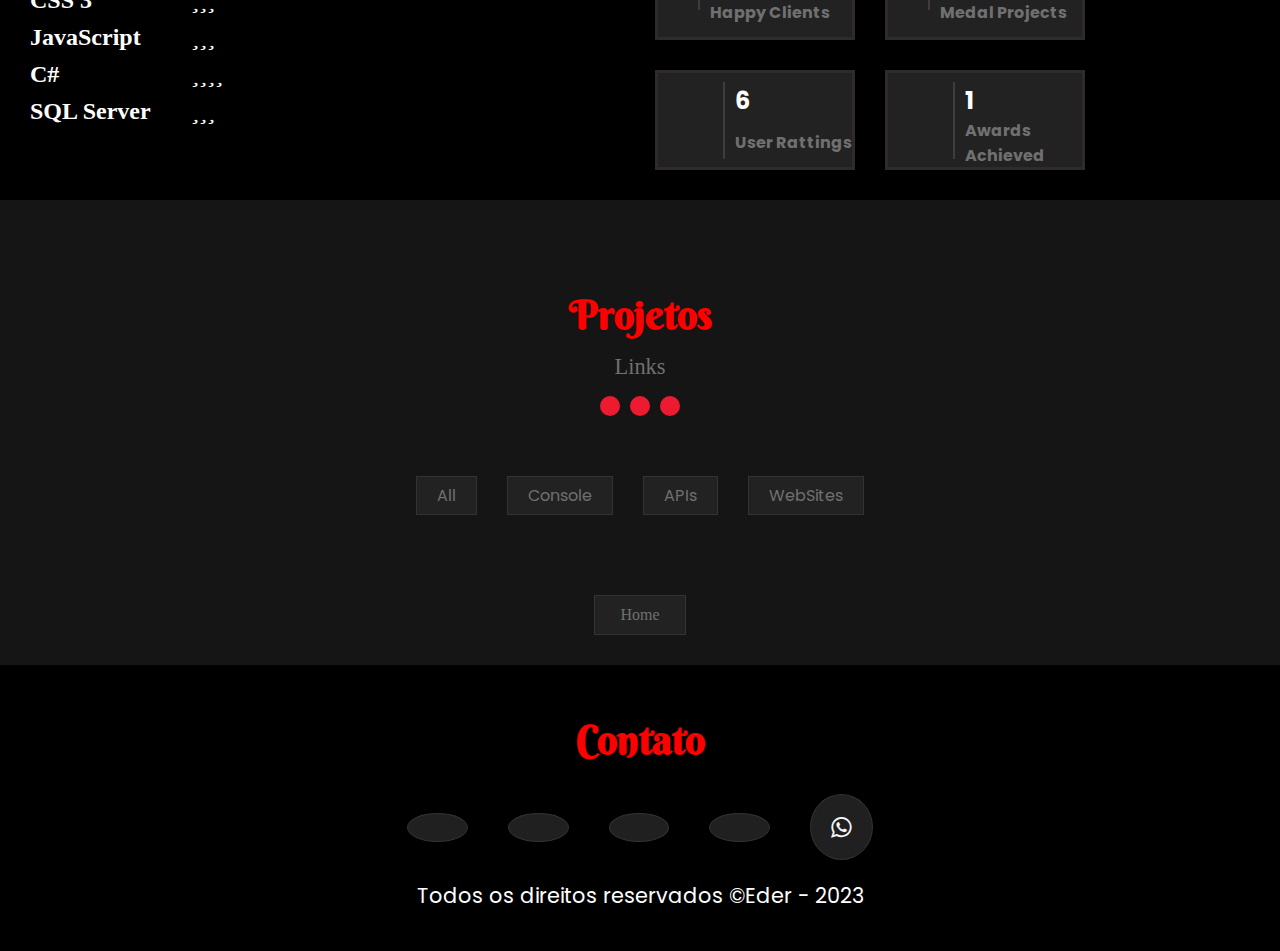
==== commit 29d8be25: "Update index.html" ====
--- a/index.html
+++ b/index.html
@@ -3,7 +3,6 @@
 <head>
     <meta charset="UTF-8">
     <meta http-equiv="X-UA-Compatible" content="IE=edge">
-    <meta http-equiv="Permissions-Policy" content="interest-cohort=()">
     <meta name="viewport" content="width=device-width, initial-scale=1.0">
     <link rel="stylesheet" href="./css/style.css">
     <link rel="stylesheet" href="https://cdnjs.cloudflare.com/ajax/libs/font-awesome/6.4.0/css/all.min.css"
@@ -63,7 +62,7 @@
                     <p><i class="fa-solid fa-location-dot"></i>Cidade Ocidental-GO- Brasil</p>
                     <p><i class="fa-brands fa-whatsapp"></i>+55 61 992810393</p>
                     <p><i class="fa-solid fa-envelope"></i>edercaxeta10@hotmail.com</p>
-                    <p><i class="fa-brands fa-linkedin"></i>https://www.linkedin.com/in/eder-caixeta-de-lima-31786b219/</p>
+                    <p><i class="fa-brands fa-linkedin"></i>https://www.linkedin.com/in/eder-caixeta-de-lima</p>
                     <p><i class="fa-brands fa-github"></i>https://github.com/edercaxeta</p>
                 </div>
             </div>
--- a/css/style.css
+++ b/css/style.css
@@ -937,7 +937,11 @@
 
     header {
         justify-content: space-between;
-        padding: 30px 70px;
+        padding: 35px 65px;
+    }
+    
+    header h1{
+        font-size: 2rem;
     }
 
     header i{
@@ -964,6 +968,11 @@
         grid-column: 1/-1;
         justify-self: center;
     }
+    
+     .sobre2 img{
+        max-width: 300px;
+    }
+    
     .sobre_conteudo{
         grid-column: 1/-1;
     }
@@ -1007,7 +1016,7 @@
     }
 
     .my_service ul li i {
-        font-size: 2.2rem;
+        font-size: 1.9rem;
     }
     
     .my_service ul li h3{
@@ -1016,17 +1025,17 @@
     }
     
     .my_service ul li p{
-        font-size: .8rem;
+        font-size: .6rem;
     }
 
 
     .funfacts ul li{
-        width:165px;
+        width:160px;
         height: 100px; 
     }
     
     .funfacts ul li i{
-        font-size: 1.5rem;
+        font-size: 1.3rem;
     }
     
     .funfacts ul li span{
@@ -1061,5 +1070,9 @@
         font-size: 1rem;
         color: #f7f7f7;
     }
-}
-
+    
+    .foto_Contato{
+        display: none;
+    }
+}
+
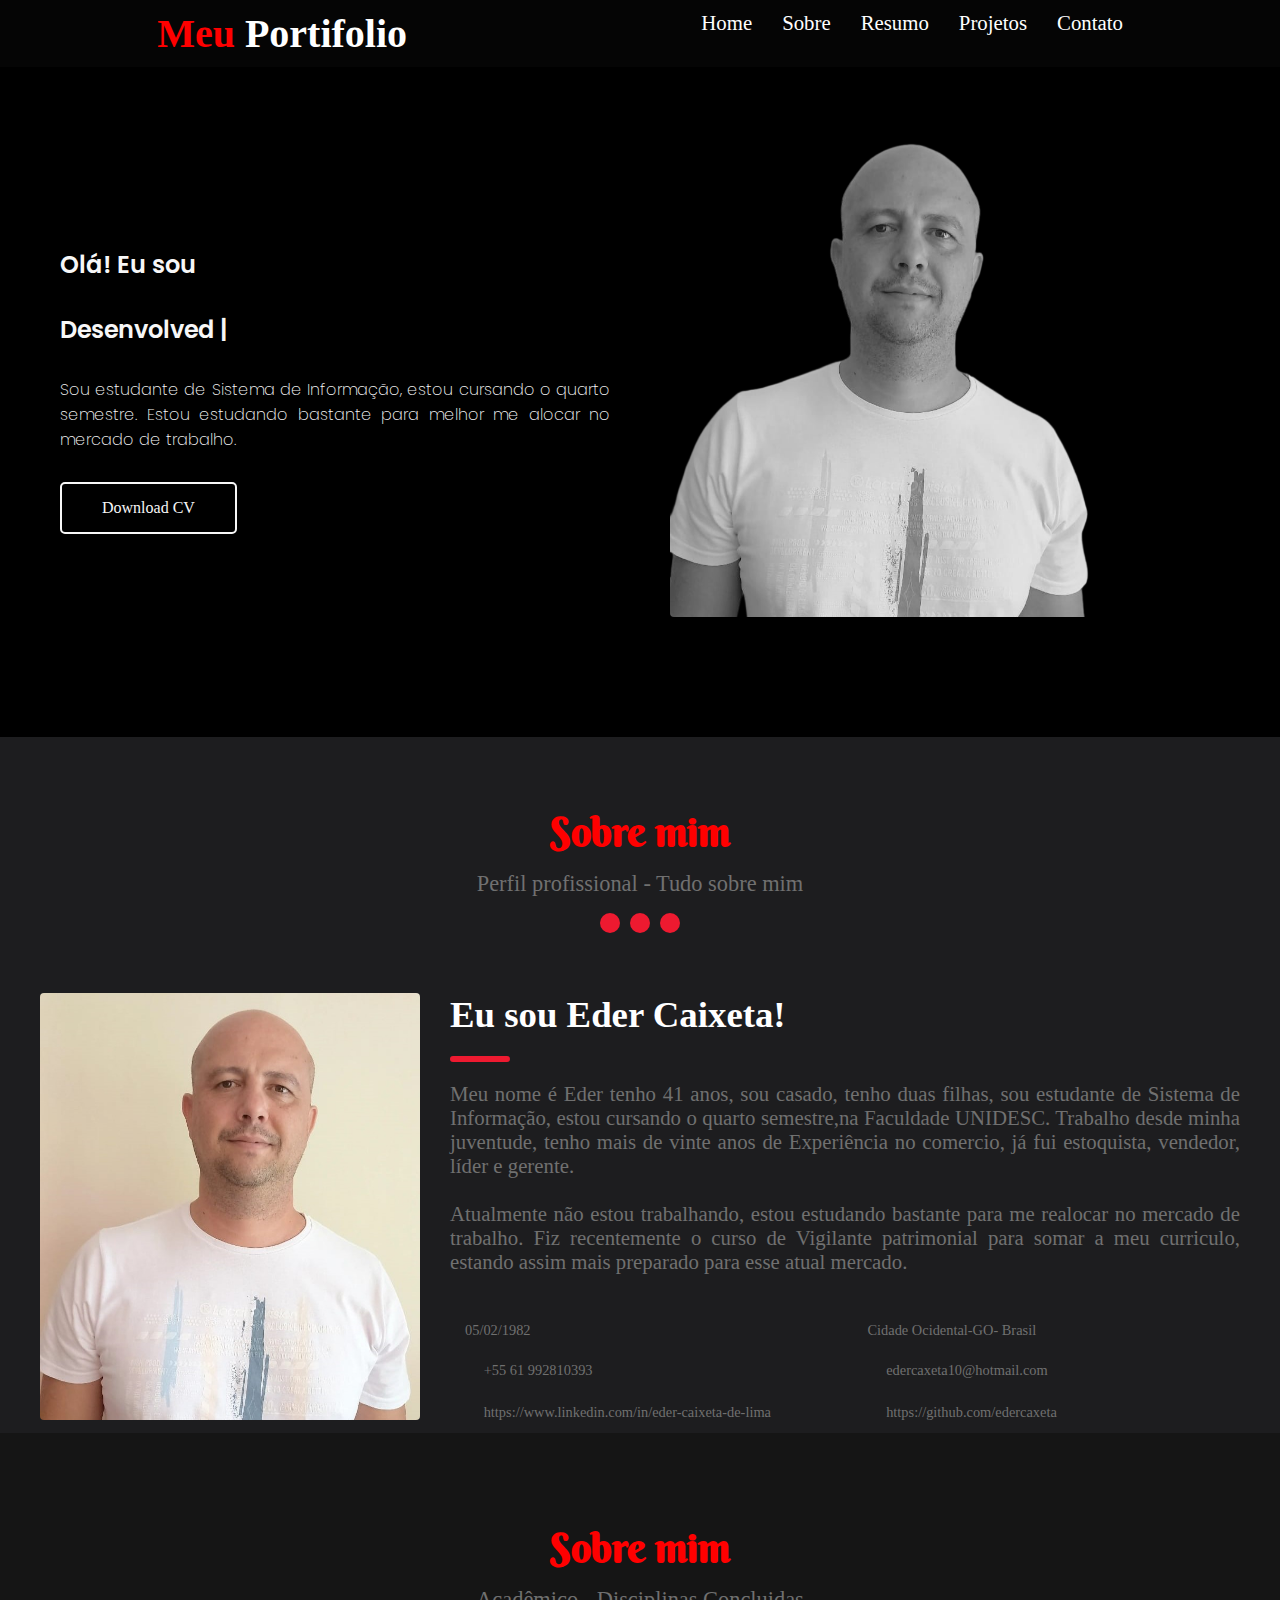
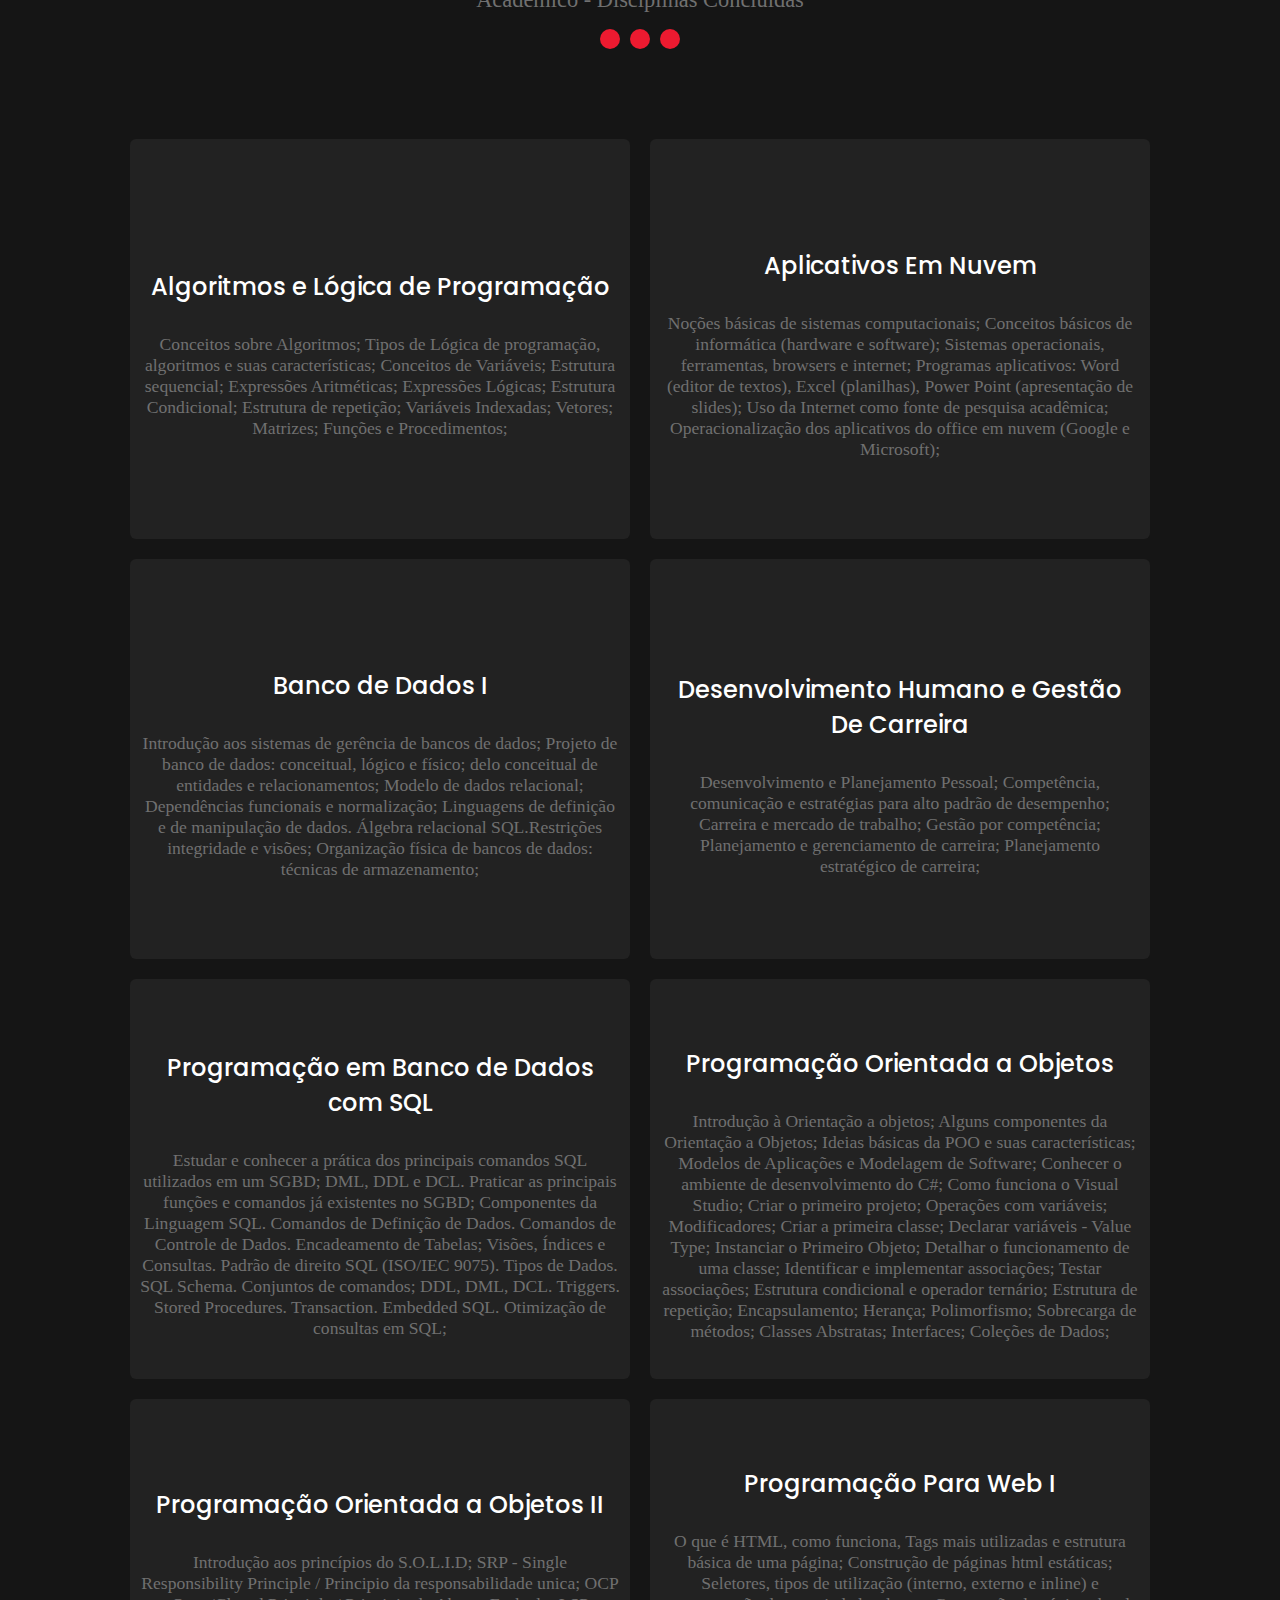
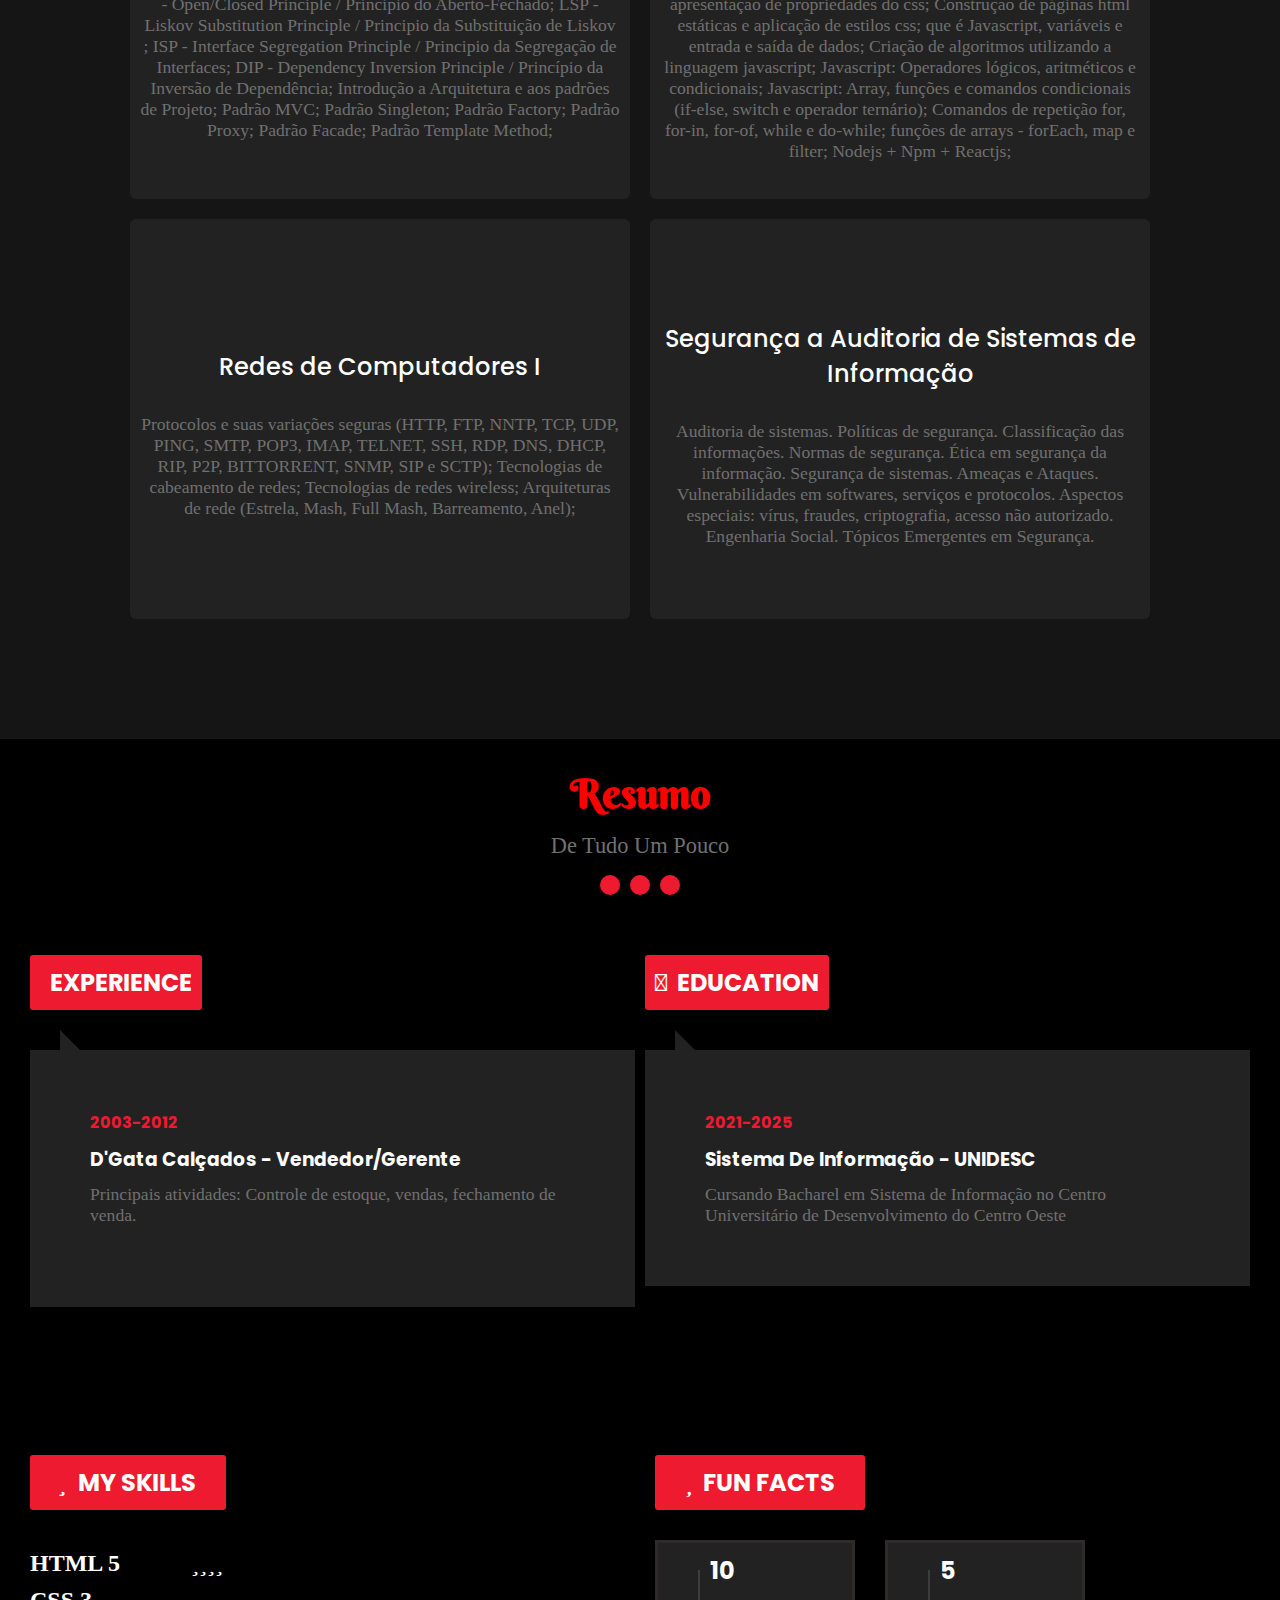
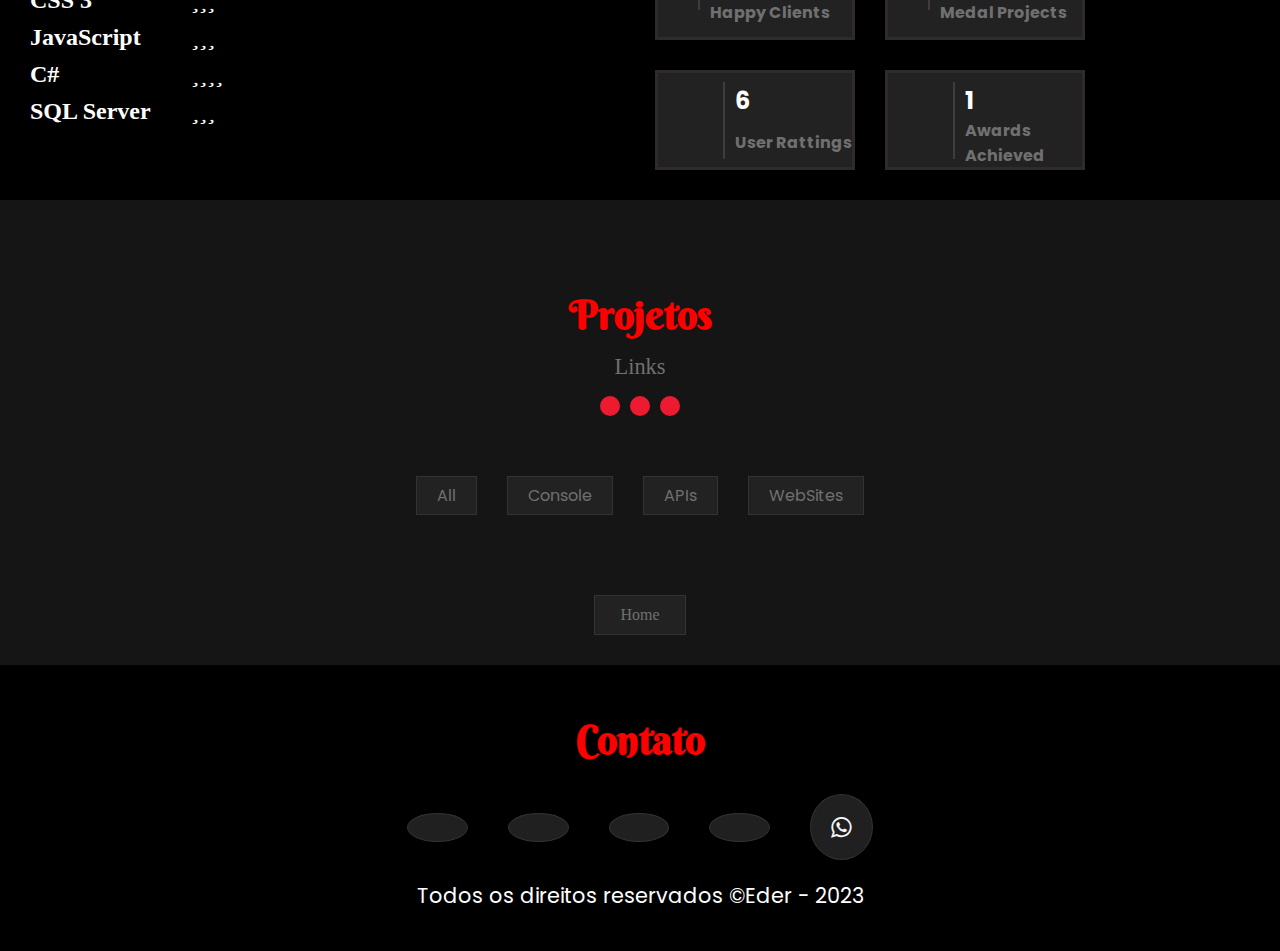
==== commit c5cf0249: "Update index.html" ====
--- a/index.html
+++ b/index.html
@@ -51,7 +51,7 @@
                 <div class="sobre_texto">
                     <h1>Eu sou Eder Caixeta!</h1>
                     <p>Meu nome é Eder tenho 41 anos, sou casado, tenho duas filhas, sou estudante de Sistema de Informação, estou cursando o quarto
-                        semestre,na Facudade UNIDESC. Trabalho desde minha juventude, tenho mais de vinte anos de Experiência no comercio, já fui estoquista, 
+                        semestre,na Faculdade UNIDESC. Trabalho desde minha juventude, tenho mais de vinte anos de Experiência no comercio, já fui estoquista, 
                         vendedor, líder e gerente.<br><br>
                         Atualmente não estou trabalhando, estou estudando bastante para me realocar no mercado de trabalho. Fiz recentemente o
                         curso de Vigilante patrimonial para somar a meu curriculo, estando assim mais preparado para esse atual mercado.</p><br>
--- a/css/style.css
+++ b/css/style.css
@@ -256,7 +256,20 @@
     text-align: justify;
 }
 
+.sobre_texto2{
+    display: grid;
+    grid-column:1/-1;
+    grid-template-columns: 1fr 1fr;
+    text-align: justify;
+}
+
 .sobre_texto h1{
+    font-size:2.3rem;
+    color: white;
+    grid-column: 1/-1;
+}
+
+.sobre_texto2 h1{
     font-size:2.3rem;
     color: white;
     grid-column: 1/-1;
@@ -272,7 +285,23 @@
     border-radius: 5px;
 }
 
+.sobre_texto2 h1::after{
+    background-color: #ee1a30;
+    height: 6px;
+    width: 60px;
+    margin: 20px 0;
+    content: '';
+    display: block;
+    border-radius: 5px;
+}
+
 .sobre_texto p{
+    font-size: 1.3rem;
+    grid-row: 2;
+    grid-column: 1/-1;
+}
+
+.sobre_texto2 p{
     font-size: 1.3rem;
     grid-row: 2;
     grid-column: 1/-1;
@@ -981,20 +1010,31 @@
         font-size:1.3rem;
     }
 
+    .sobre_texto2 p{
+        font-size: 1rem;
+    }
+    
     .sobre_texto h1{
         font-size: 2rem;
     }
 
+    .sobre_texto2 h1{
+        font-size: 2rem;
+    }
+    
+    .sobre_info{
+        grid-template-columns: 1fr;
+    }
+
     .sobre_info i{
-        padding-right: 5px;
+        padding-right: 15px;
         font-size: 1.2rem;
     }
     
     .sobre_info p{
-        font-size: .7rem;
-    }
-
-    
+        font-size: .8rem;
+    }
+
     .services{
         margin-top: -60px;
         padding: 0px;   
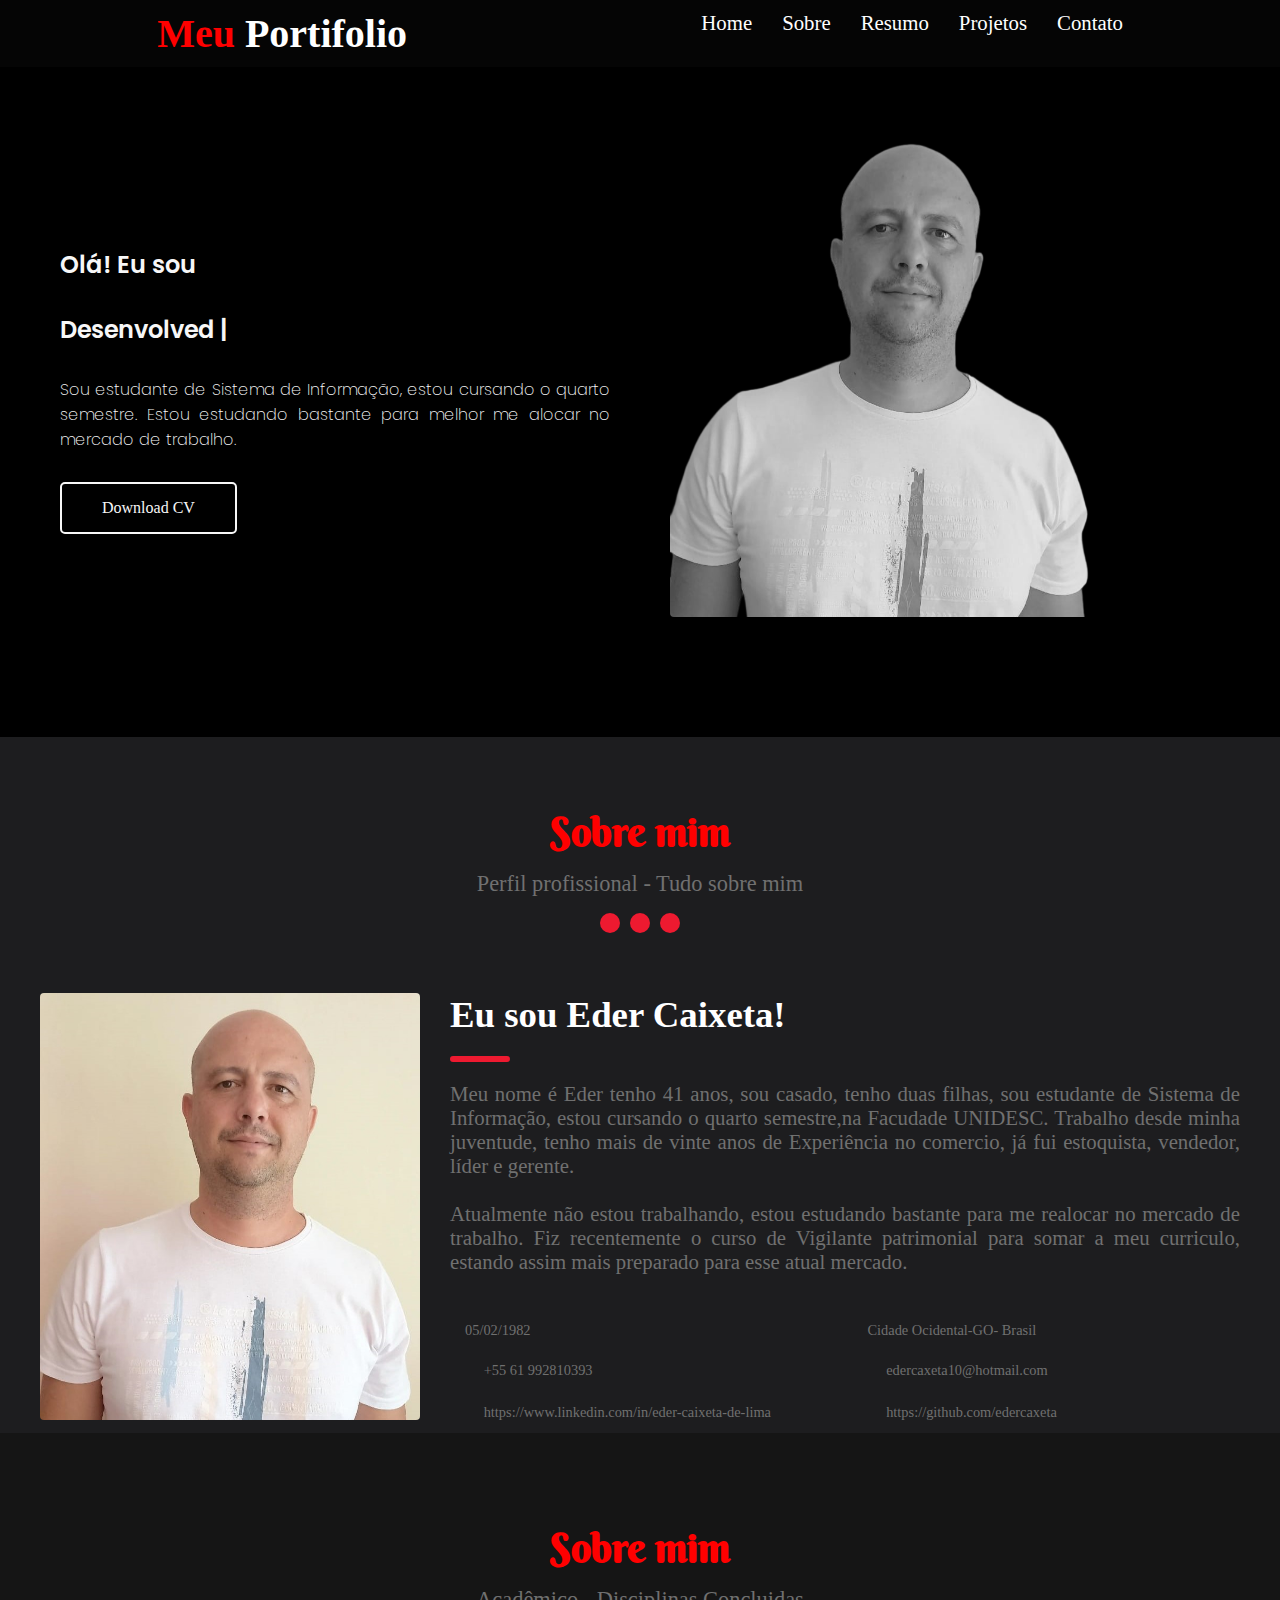
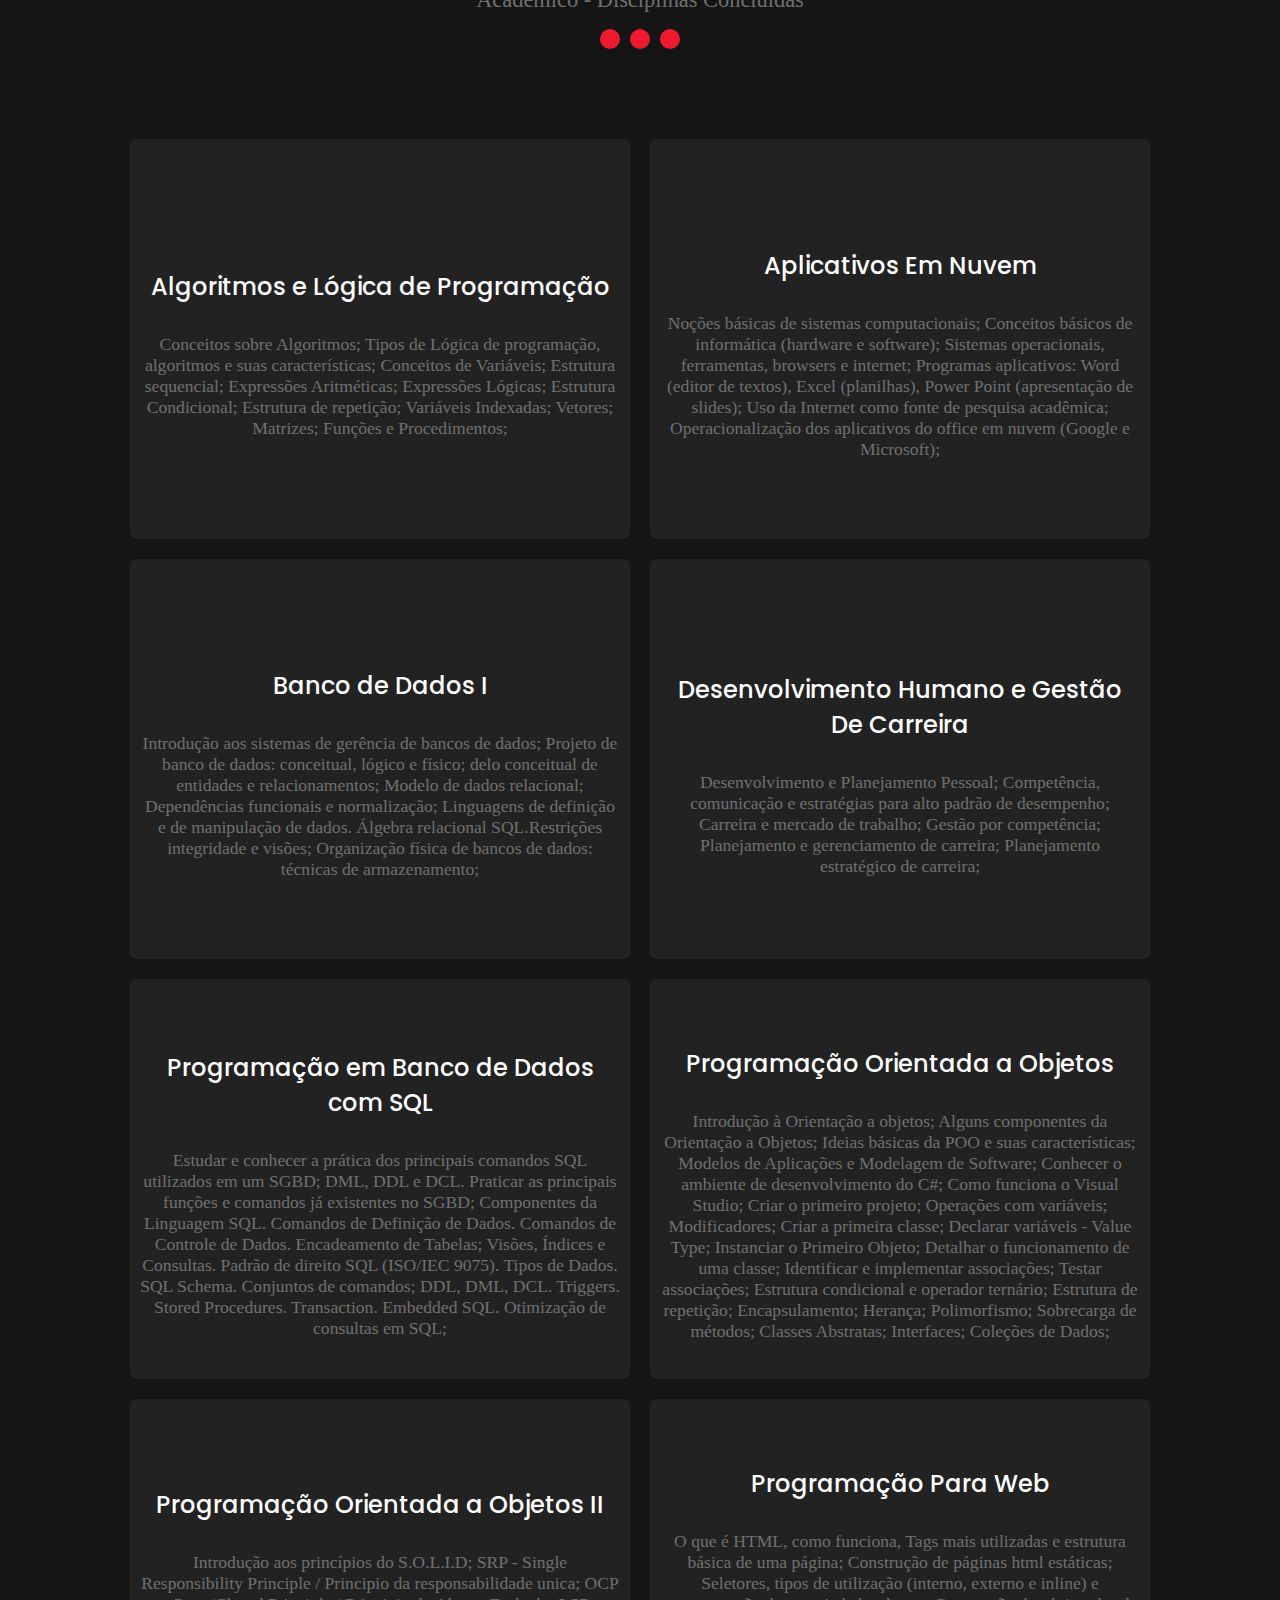
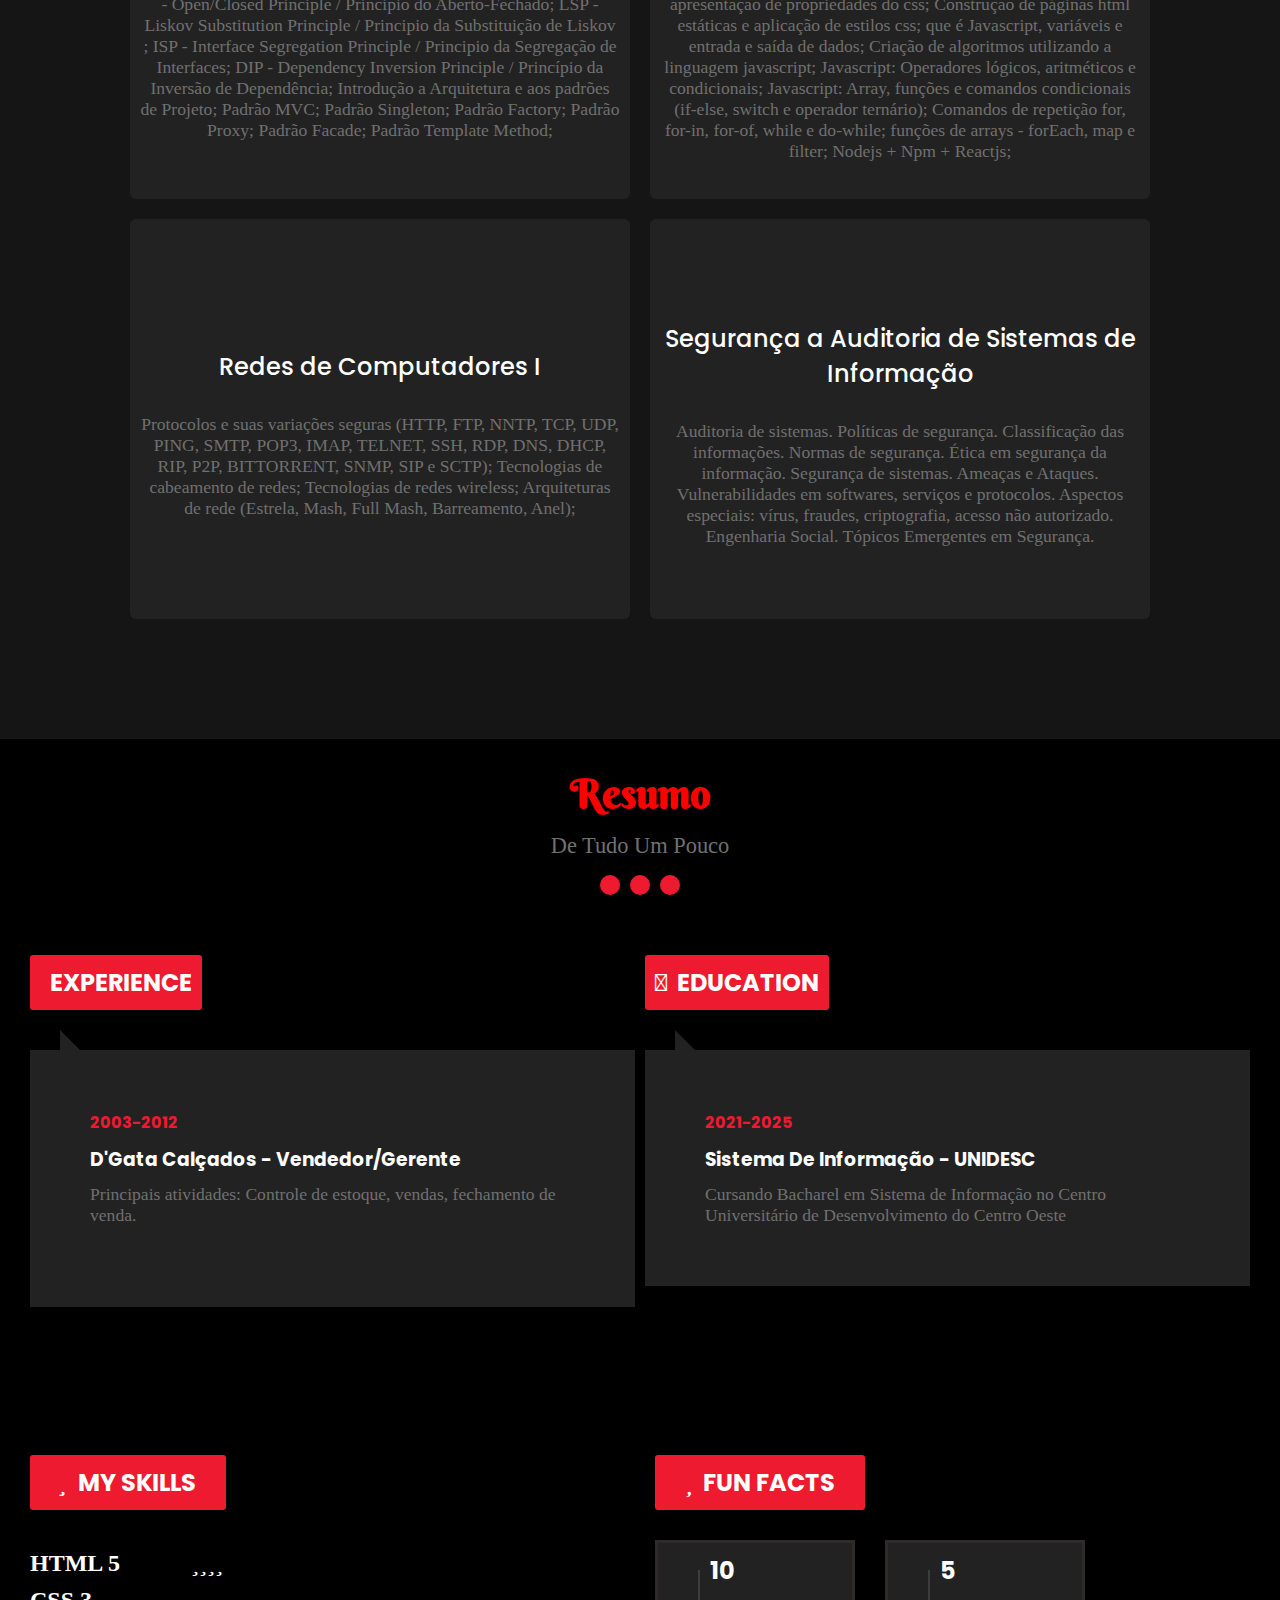
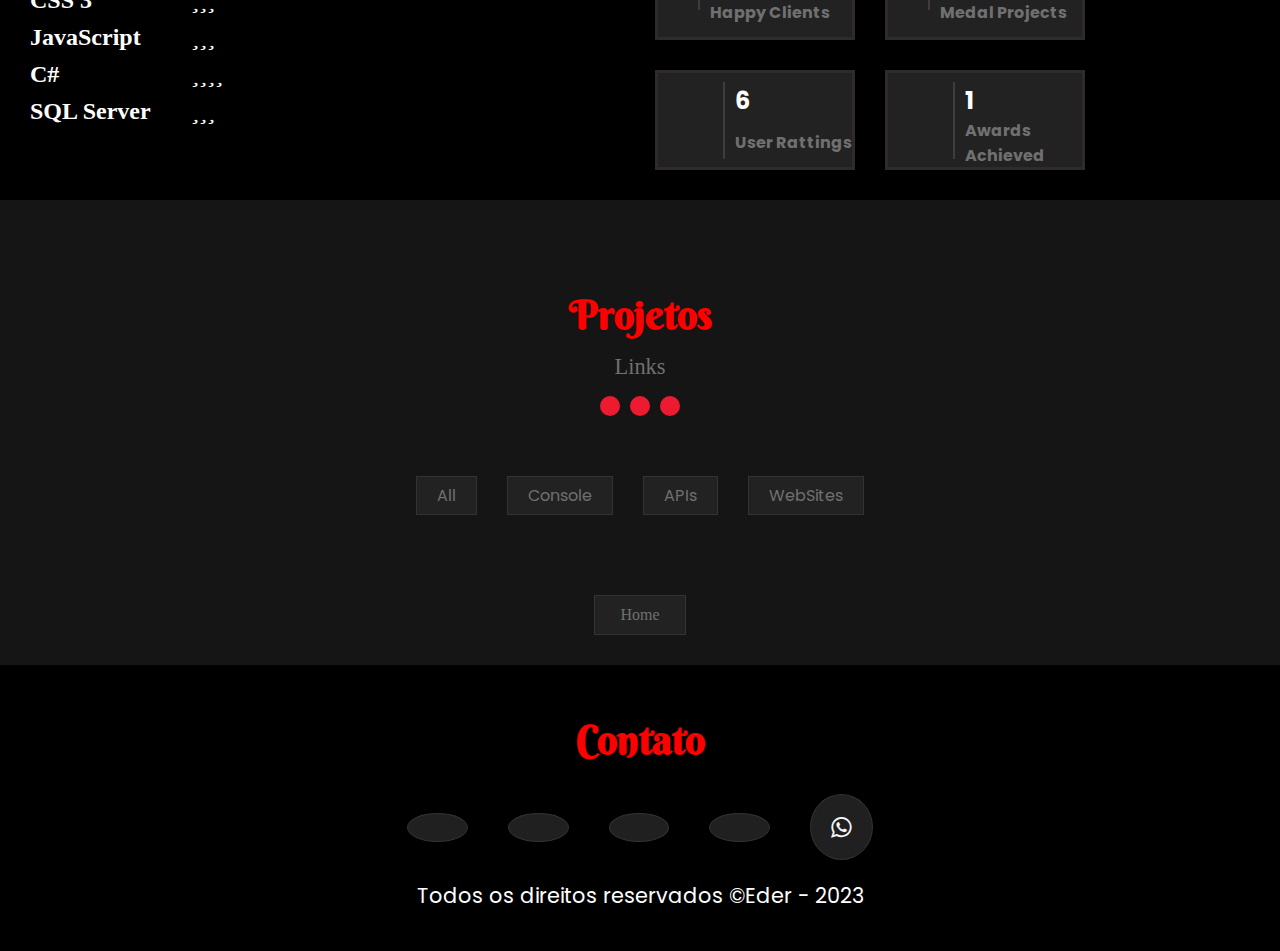
==== commit 8296eada: "first commit" ====
--- a/index.html
+++ b/index.html
@@ -35,6 +35,7 @@
         </div>
         <img src="img/fundopreto.png" alt="ilustrativa imagem de uma pessoa">
     </section>
+
     <main>
         <article aria-label="Seção sobre mim" class="sobre">
             <div class="sobre_titulo">
@@ -51,7 +52,7 @@
                 <div class="sobre_texto">
                     <h1>Eu sou Eder Caixeta!</h1>
                     <p>Meu nome é Eder tenho 41 anos, sou casado, tenho duas filhas, sou estudante de Sistema de Informação, estou cursando o quarto
-                        semestre,na Faculdade UNIDESC. Trabalho desde minha juventude, tenho mais de vinte anos de Experiência no comercio, já fui estoquista, 
+                        semestre,na Facudade UNIDESC. Trabalho desde minha juventude, tenho mais de vinte anos de Experiência no comercio, já fui estoquista, 
                         vendedor, líder e gerente.<br><br>
                         Atualmente não estou trabalhando, estou estudando bastante para me realocar no mercado de trabalho. Fiz recentemente o
                         curso de Vigilante patrimonial para somar a meu curriculo, estando assim mais preparado para esse atual mercado.</p><br>
@@ -144,7 +145,7 @@
                     </li>
                     <li>
                         <i class="fa-sharp fa-solid fa-pen-to-square"></i>
-                        <h3>Programação Para Web I</h3>
+                        <h3>Programação Para Web</h3>
                         <p>O que é HTML, como funciona, Tags mais utilizadas e estrutura básica de uma página; Construção de páginas html estáticas; 
                             Seletores, tipos de utilização (interno, externo e inline) e apresentação de propriedades do css; Construção de páginas
                             html estáticas e aplicação de estilos css;  que é Javascript, variáveis e entrada e saída de dados; Criação de algoritmos
@@ -368,4 +369,4 @@
     </footer>
     <script src="js/script.js"></script>
 </body>
-</html>
+</html>--- a/css/style.css
+++ b/css/style.css
@@ -968,7 +968,7 @@
         justify-content: space-between;
         padding: 35px 65px;
     }
-    
+
     header h1{
         font-size: 2rem;
     }
@@ -997,11 +997,11 @@
         grid-column: 1/-1;
         justify-self: center;
     }
-    
-     .sobre2 img{
+
+    .sobre2 img{
         max-width: 300px;
     }
-    
+
     .sobre_conteudo{
         grid-column: 1/-1;
     }
@@ -1011,9 +1011,9 @@
     }
 
     .sobre_texto2 p{
-        font-size: 1rem;
-    }
-    
+        font-size: 1.1rem;
+    }
+
     .sobre_texto h1{
         font-size: 2rem;
     }
@@ -1021,7 +1021,7 @@
     .sobre_texto2 h1{
         font-size: 2rem;
     }
-    
+
     .sobre_info{
         grid-template-columns: 1fr;
     }
@@ -1065,7 +1065,7 @@
     }
     
     .my_service ul li p{
-        font-size: .6rem;
+        font-size: 0.5rem;
     }
 
 
@@ -1110,8 +1110,8 @@
         font-size: 1rem;
         color: #f7f7f7;
     }
-    
-    .foto_Contato{
+
+    .fotoContato{
         display: none;
     }
 }
